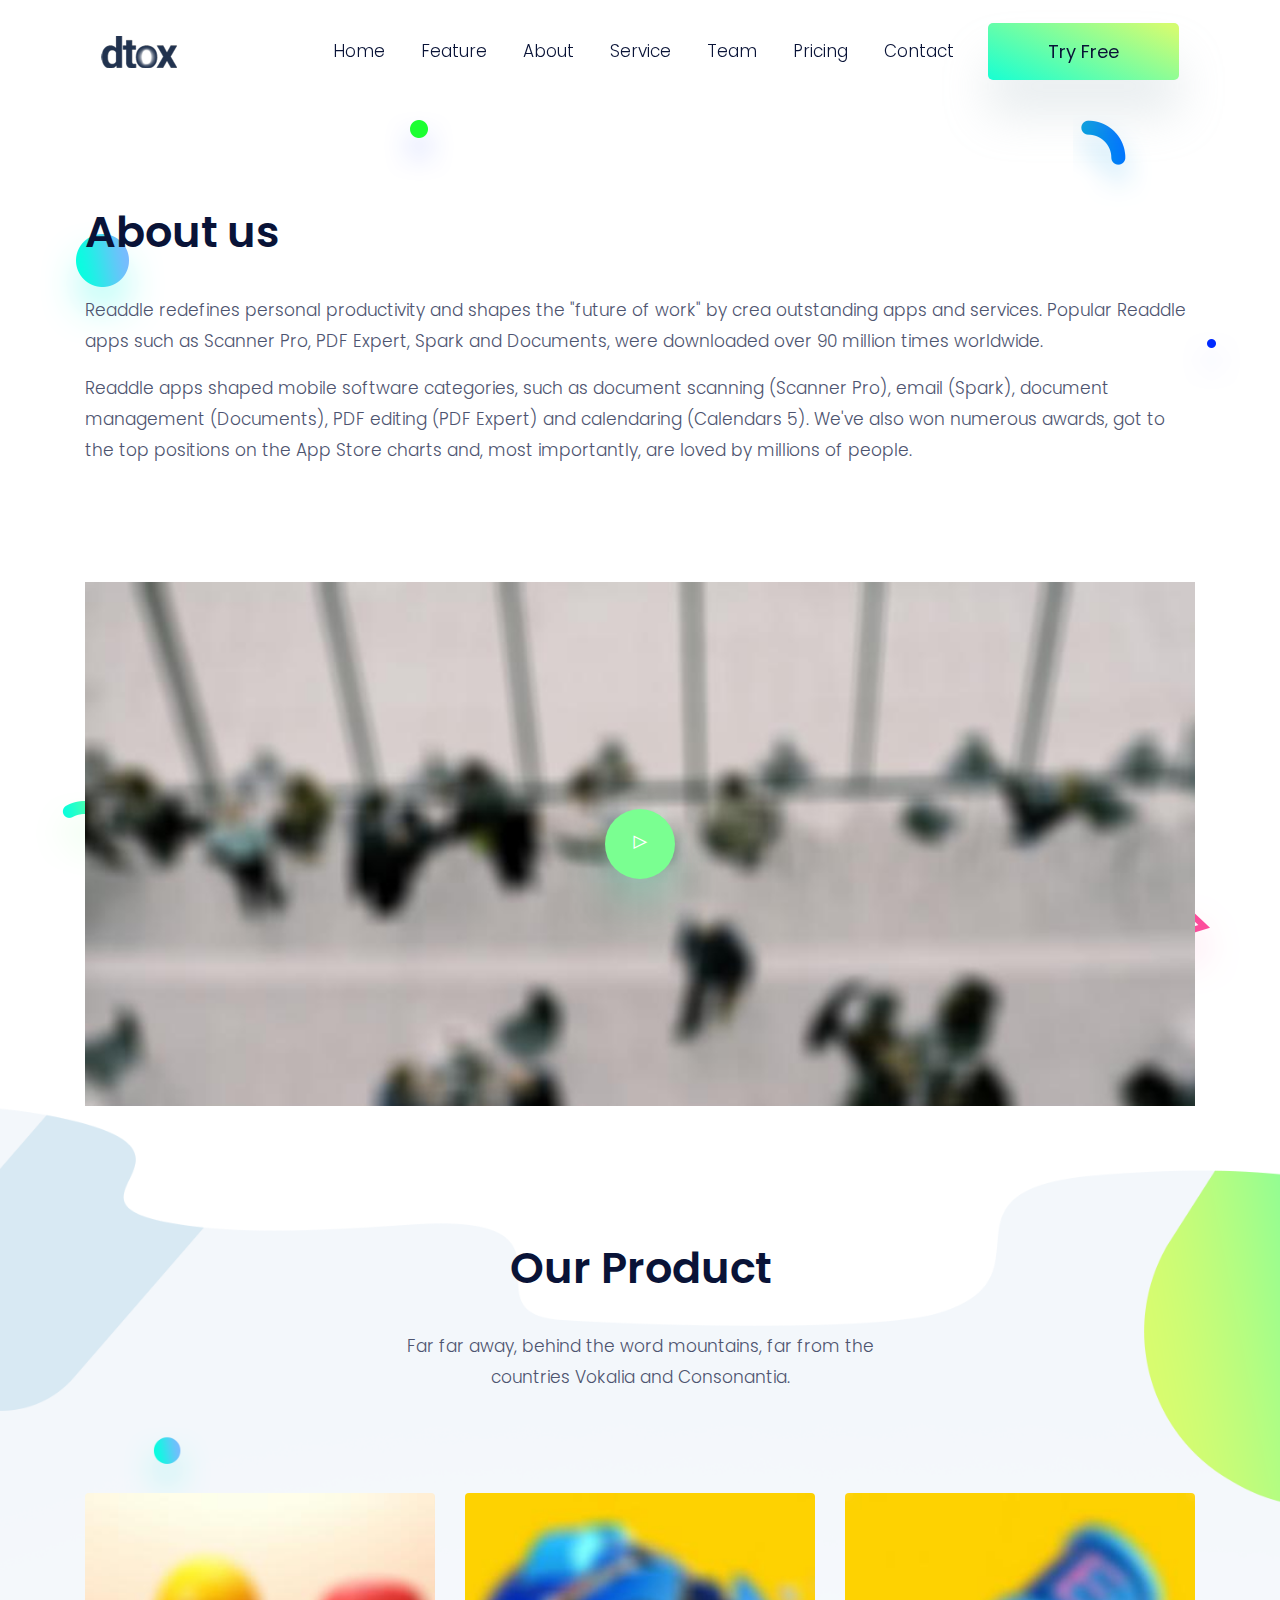
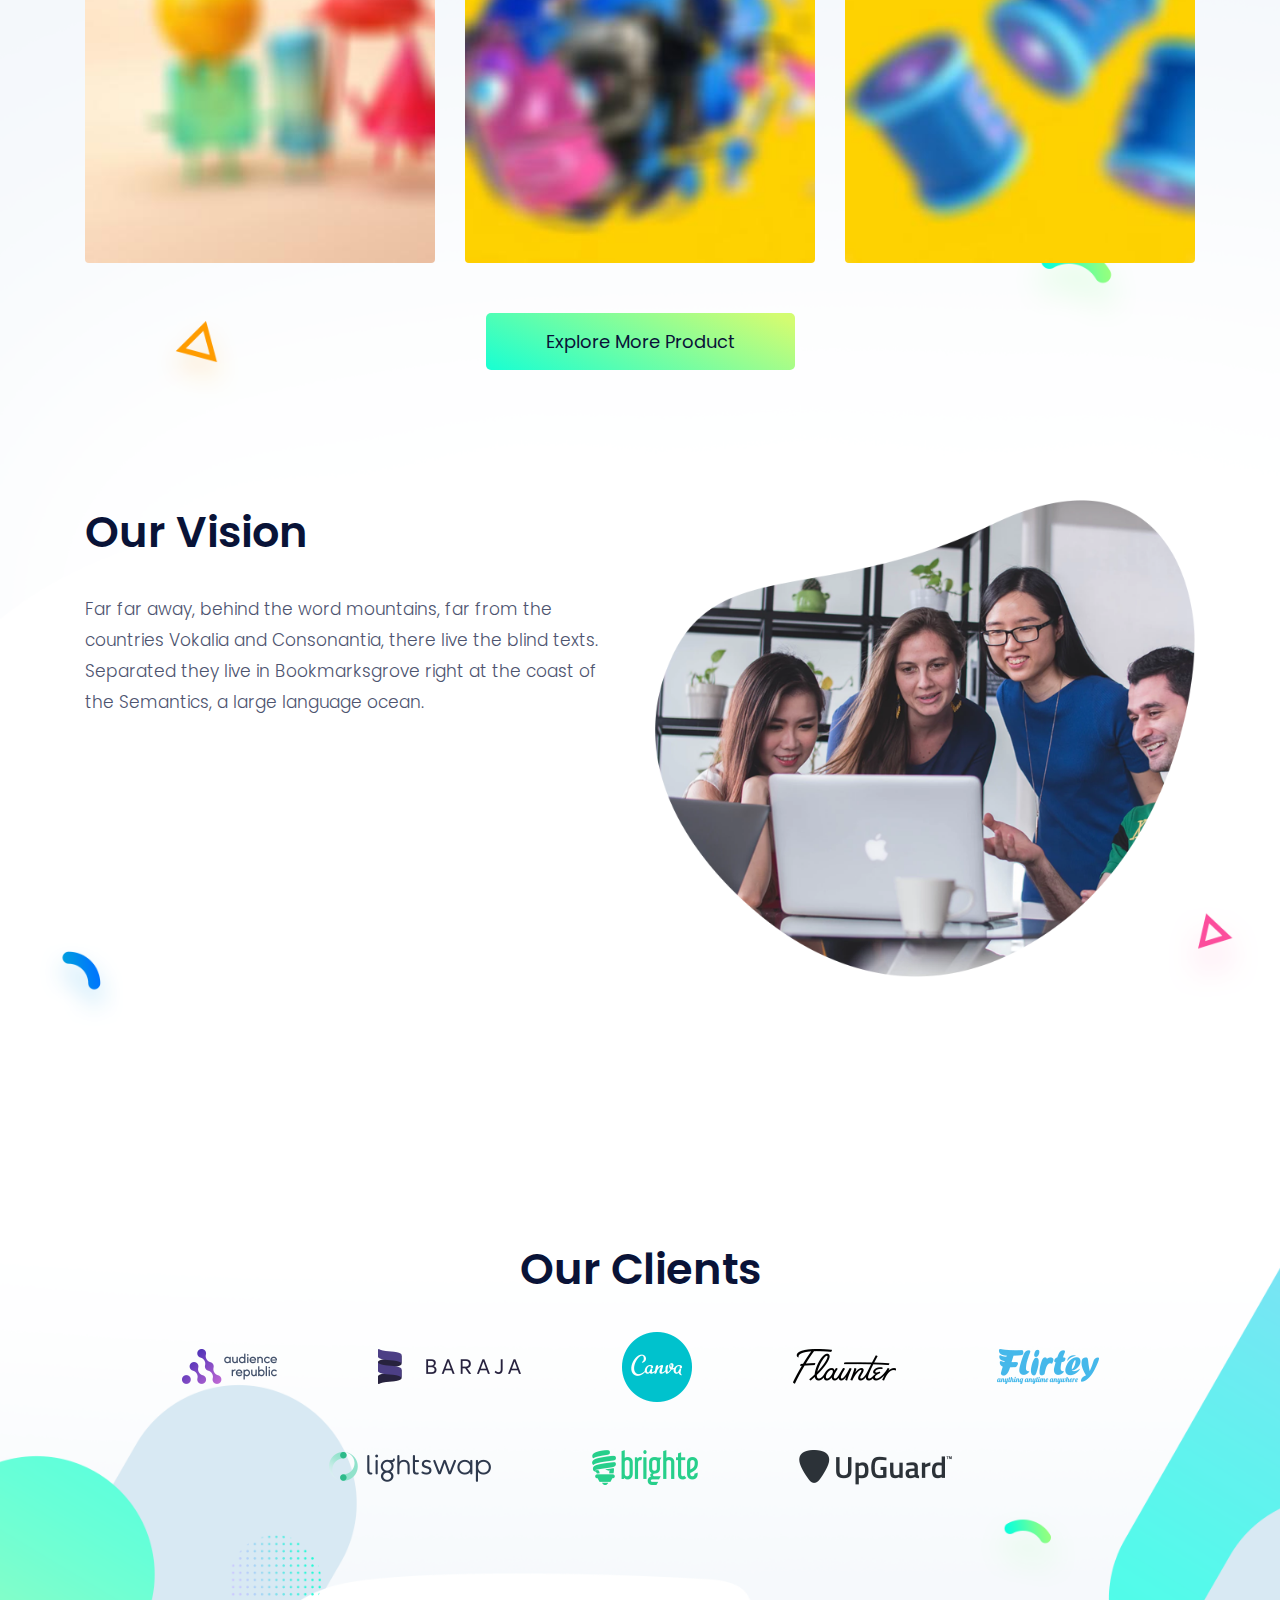
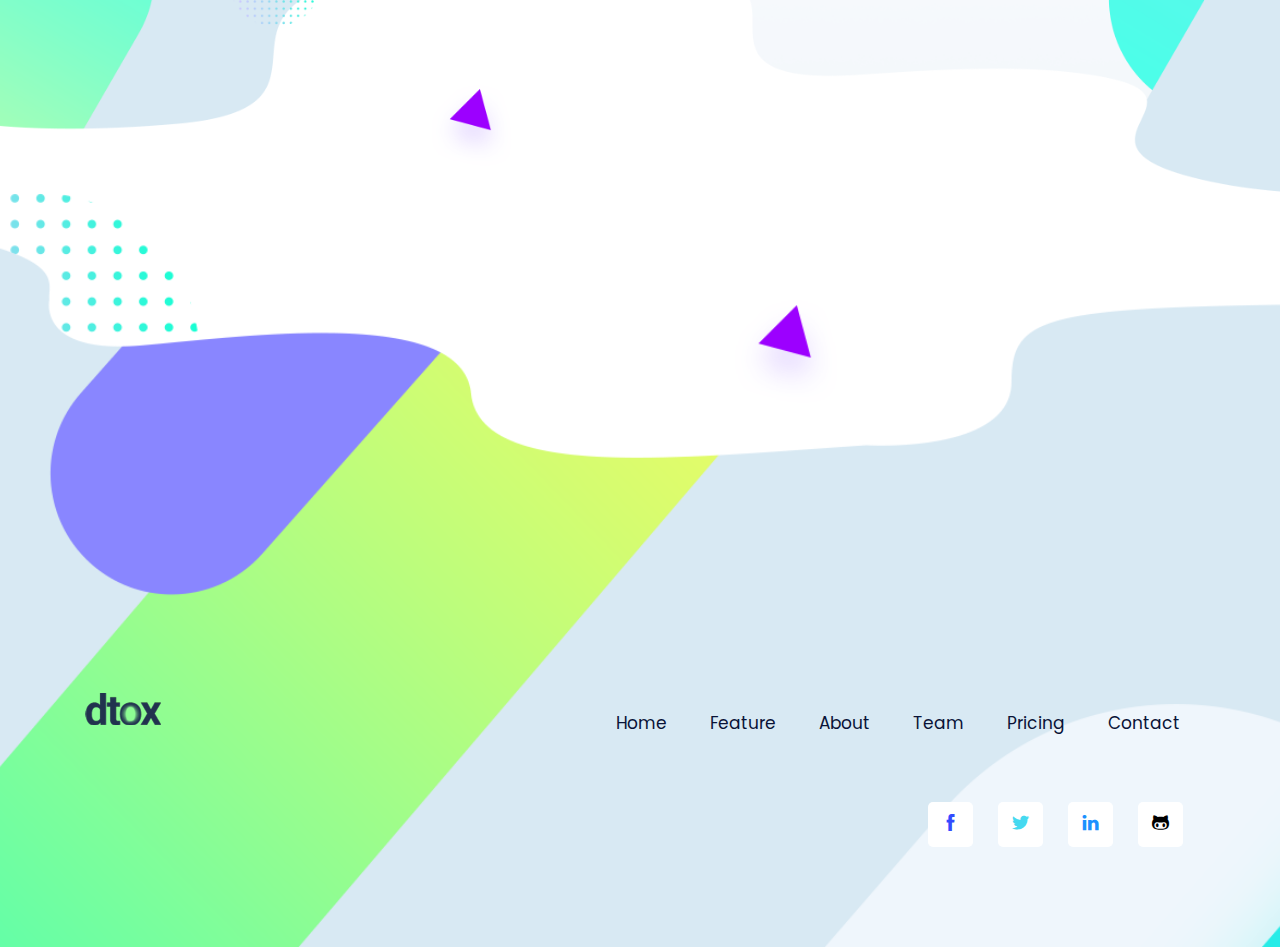
==== about.html @ 2733e7fc "first commit" ====
<!DOCTYPE html>
<html lang="zxx">

<head>
  <meta charset="utf-8">
  <title>Dtox</title>

  <!-- mobile responsive meta -->
  <meta name="viewport" content="width=device-width, initial-scale=1">
  <meta name="viewport" content="width=device-width, initial-scale=1, maximum-scale=1">
  
  <!-- ** Plugins Needed for the Project ** -->
  <!-- Bootstrap -->
  <link rel="stylesheet" href="plugins/bootstrap/bootstrap.min.css">
  <!-- themefy-icon -->
  <link rel="stylesheet" href="plugins/themify-icons/themify-icons.css">
  <!-- slick slider -->
  <link rel="stylesheet" href="plugins/slick/slick.css">
  <!-- venobox popup -->
  <link rel="stylesheet" href="plugins/Venobox/venobox.css">
  <!-- aos -->
  <link rel="stylesheet" href="plugins/aos/aos.css">

  <!-- Main Stylesheet -->
  <link href="css/style.css" rel="stylesheet">
  
  <!--Favicon-->
  <link rel="shortcut icon" href="images/favicon.ico" type="image/x-icon">
  <link rel="icon" href="images/favicon.ico" type="image/x-icon">

</head>

<body>
  

<!-- navigation -->
<section class="fixed-top navigation">
  <div class="container">
    <nav class="navbar navbar-expand-lg navbar-light">
      <a class="navbar-brand" href="index.html"><img src="images/logo.png" alt="logo"></a>
      <button class="navbar-toggler border-0" type="button" data-toggle="collapse" data-target="#navbar" aria-controls="navbar"
        aria-expanded="false" aria-label="Toggle navigation">
        <span class="navbar-toggler-icon"></span>
      </button>
      <!-- navbar -->
      <div class="collapse navbar-collapse text-center" id="navbar">
        <ul class="navbar-nav ml-auto">
          <li class="nav-item">
            <a class="nav-link" href="index.html">Home</a>
          </li>
          <li class="nav-item">
            <a class="nav-link page-scroll" href="index.html#feature">Feature</a>
          </li>
          <li class="nav-item">
            <a class="nav-link" href="about.html">About</a>
          </li>
          <li class="nav-item">
            <a class="nav-link" href="service.html">Service</a>
          </li>
          <li class="nav-item">
            <a class="nav-link page-scroll" href="index.html#team">Team</a>
          </li>
          <li class="nav-item">
            <a class="nav-link page-scroll" href="index.html#pricing">Pricing</a>
          </li>
          <li class="nav-item">
            <a class="nav-link" href="contact.html">Contact</a>
          </li>
        </ul>
        <a href="#" class="btn btn-primary ml-lg-3 primary-shadow">Try Free</a>
      </div>
    </nav>
  </div>
</section>
<!-- /navigation -->

<!-- about us -->
<section class="section-lg about pb-0">
  <div class="container">
    <div class="row">
      <div class="col-lg-12">
        <h2 class="section-title">About us</h2>
      </div>
      <div class="col-lg-12 mb-100">
        <p>Readdle redefines personal productivity and shapes the "future of work" by crea
          outstanding apps and services. Popular Readdle apps such as Scanner Pro, PDF
          Expert, Spark and Documents, were downloaded over 90 million times worldwide.</p>
        <p>Readdle apps shaped mobile software categories, such as document scanning
          (Scanner Pro), email (Spark), document management (Documents), PDF editing
          (PDF Expert) and calendaring (Calendars 5). We've also won numerous awards,
          got to the top positions on the App Store charts and, most importantly, are loved
          by millions of people.</p>
      </div>
      <div class="col-lg-12">
        <!-- about video -->
        <div class="about-video">
          <img class="img-fluid w-100" src="images/about/video-thumb.jpg" alt="video-thumb">
          <a class="venobox play-btn" href="https://www.youtube.com/embed/2yoYxetUrWQ" data-vbtype="iframe"><i class="ti-control-play"></i></a>
        </div>
      </div>
    </div>
  </div>
  <!-- background shapes -->
  <img src="images/background-shape/green-dot.png" alt="background-shape" class="about-bg-1 up-down-animation">
  <img src="images/background-shape/blue-dot.png" alt="background-shape" class="about-bg-2 left-right-animation">
  <img src="images/background-shape/green-half-cycle.png" alt="background-shape" class="about-bg-3 up-down-animation">
  <img src="images/background-shape/seo-ball-1.png" alt="background-shape" class="about-bg-4 left-right-animation">
  <img src="images/background-shape/team-bg-triangle.png" alt="background-shape" class="about-bg-5 up-down-animation">
  <img src="images/background-shape/service-half-cycle.png" alt="background-shape" class="about-bg-6 left-right-animation">
</section>
<!-- /about us -->

<!-- product -->
<section class="section product" style="background-image: url(images/backgrounds/about-bg.png);">
  <div class="container">
    <div class="row justify-content-center">
      <div class="col-lg-12 text-center">
        <h2 class="section-title">Our Product</h2>
        <p class="mb-100">Far far away, behind the word mountains, far from the <br> countries Vokalia and Consonantia.</p>
      </div>
      <div class="col-md-4 col-sm-6 mb-50">
        <a href="#"><img src="images/product/product-1.jpg" alt="product-img" class="rounded w-100 img-fluid"></a>
      </div>
      <div class="col-md-4 col-sm-6 mb-50">
        <a href="#"><img src="images/product/product-2.jpg" alt="product-img" class="rounded w-100 img-fluid"></a>
      </div>
      <div class="col-md-4 col-sm-6 mb-50">
        <a href="#"><img src="images/product/product-3.jpg" alt="product-img" class="rounded w-100 img-fluid"></a>
      </div>
      <div class="col-12 text-center">
        <a href="#" class="btn btn-primary">Explore More Product</a>
      </div>
    </div>
  </div>

  <!-- our vision -->
<section class="section">
  <div class="container">
    <div class="row">
      <div class="col-md-6">
        <h2 class="section-title">Our Vision</h2>
        <p>Far far away, behind the word mountains,
          far from the countries Vokalia and Consonantia,
          there live the blind texts. Separated they
          live in Bookmarksgrove right at the coast of the
          Semantics, a large language ocean.</p>
      </div>
      <div class="col-md-6">
        <img src="images/about/vision.png" alt="vision" class="img-fluid w-100">
      </div>
    </div>
  </div>
</section>
<!-- /our vision -->

<!-- clients -->
<section class="section">
  <div class="container">
    <div class="row">
      <div class="col-lg-12 text-center">
        <h2 class="section-title">Our Clients</h2>
        <ul class="list-inline text-center">
          <li class="list-inline-item mx-5 mb-5"><a href="#"><img src="images/clients-logo/client-1.png" alt="clients-logo" class="img-fluid"></a></li>
          <li class="list-inline-item mx-5 mb-5"><a href="#"><img src="images/clients-logo/client-2.png" alt="clients-logo" class="img-fluid"></a></li>
          <li class="list-inline-item mx-5 mb-5"><a href="#"><img src="images/clients-logo/client-3.png" alt="clients-logo" class="img-fluid"></a></li>
          <li class="list-inline-item mx-5 mb-5"><a href="#"><img src="images/clients-logo/client-4.png" alt="clients-logo" class="img-fluid"></a></li>
          <li class="list-inline-item mx-5 mb-5"><a href="#"><img src="images/clients-logo/client-5.png" alt="clients-logo" class="img-fluid"></a></li>
          <li class="list-inline-item mx-5 mb-5"><a href="#"><img src="images/clients-logo/client-6.png" alt="clients-logo" class="img-fluid"></a></li>
          <li class="list-inline-item mx-5 mb-5"><a href="#"><img src="images/clients-logo/client-7.png" alt="clients-logo" class="img-fluid"></a></li>
          <li class="list-inline-item mx-5 mb-5"><a href="#"><img src="images/clients-logo/client-8.png" alt="clients-logo" class="img-fluid"></a></li>
        </ul>
      </div>
    </div>
  </div>
</section>
<!-- /clients -->
</section>
<!-- /product -->



<!-- footer -->
<footer class="footer-section footer" style="background-image: url(images/backgrounds/footer-bg.png);">
  <div class="container">
    <div class="row">
      <div class="col-lg-4 text-center text-lg-left mb-4 mb-lg-0">
        <!-- logo -->
        <a href="index.html">
          <img class="img-fluid" src="images/logo.png" alt="logo">
        </a>
      </div>
      <!-- footer menu -->
      <nav class="col-lg-8 align-self-center mb-5">
        <ul class="list-inline text-lg-right text-center footer-menu">
          <li class="list-inline-item active"><a href="index.html">Home</a></li>
          <li class="list-inline-item"><a class="page-scroll" href="#feature">Feature</a></li>
          <li class="list-inline-item"><a href="about.html">About</a></li>
          <li class="list-inline-item"><a class="page-scroll" href="#team">Team</a></li>
          <li class="list-inline-item"><a class="page-scroll" href="#pricing">Pricing</a></li>
          <li class="list-inline-item"><a href="contact.html">Contact</a></li>
        </ul>
      </nav>
      <!-- footer social icon -->
      <nav class="col-12">
        <ul class="list-inline text-lg-right text-center social-icon">
          <li class="list-inline-item">
            <a class="facebook" href="#"><i class="ti-facebook"></i></a>
          </li>
          <li class="list-inline-item">
            <a class="twitter" href="#"><i class="ti-twitter-alt"></i></a>
          </li>
          <li class="list-inline-item">
            <a class="linkedin" href="#"><i class="ti-linkedin"></i></a>
          </li>
          <li class="list-inline-item">
            <a class="black" href="#"><i class="ti-github"></i></a>
          </li>
        </ul>
      </nav>
    </div>
  </div>
</footer>
<!-- /footer -->

<!-- jQuery -->
<script src="plugins/jQuery/jquery.min.js"></script>
<!-- Bootstrap JS -->
<script src="plugins/bootstrap/bootstrap.min.js"></script>
<!-- slick slider -->
<script src="plugins/slick/slick.min.js"></script>
<!-- venobox -->
<script src="plugins/Venobox/venobox.min.js"></script>
<!-- aos -->
<script src="plugins/aos/aos.js"></script>
<!-- Main Script -->
<script src="js/script.js"></script>

</body>
</html>
---- plugins/themify-icons/themify-icons.css ----
@font-face {
  font-family: 'themify';
  src: url('fonts/themify.eot?-fvbane');
  src: url('fonts/themify.eot?#iefix-fvbane') format('embedded-opentype'),
  url('fonts/themify.woff?-fvbane') format('woff'),
  url('fonts/themify.ttf?-fvbane') format('truetype'),
  url('fonts/themify.svg?-fvbane#themify') format('svg');
  font-weight: normal;
  font-style: normal;
}

[class^="ti-"],
[class*=" ti-"] {
  font-family: 'themify';
  speak: none;
  font-style: normal;
  font-weight: normal;
  font-variant: normal;
  text-transform: none;
  line-height: 1;

  /* Better Font Rendering =========== */
  -webkit-font-smoothing: antialiased;
  -moz-osx-font-smoothing: grayscale;
}

.ti-wand:before {
  content: "\e600";
}

.ti-volume:before {
  content: "\e601";
}

.ti-user:before {
  content: "\e602";
}

.ti-unlock:before {
  content: "\e603";
}

.ti-unlink:before {
  content: "\e604";
}

.ti-trash:before {
  content: "\e605";
}

.ti-thought:before {
  content: "\e606";
}

.ti-target:before {
  content: "\e607";
}

.ti-tag:before {
  content: "\e608";
}

.ti-tablet:before {
  content: "\e609";
}

.ti-star:before {
  content: "\e60a";
}

.ti-spray:before {
  content: "\e60b";
}

.ti-signal:before {
  content: "\e60c";
}

.ti-shopping-cart:before {
  content: "\e60d";
}

.ti-shopping-cart-full:before {
  content: "\e60e";
}

.ti-settings:before {
  content: "\e60f";
}

.ti-search:before {
  content: "\e610";
}

.ti-zoom-in:before {
  content: "\e611";
}

.ti-zoom-out:before {
  content: "\e612";
}

.ti-cut:before {
  content: "\e613";
}

.ti-ruler:before {
  content: "\e614";
}

.ti-ruler-pencil:before {
  content: "\e615";
}

.ti-ruler-alt:before {
  content: "\e616";
}

.ti-bookmark:before {
  content: "\e617";
}

.ti-bookmark-alt:before {
  content: "\e618";
}

.ti-reload:before {
  content: "\e619";
}

.ti-plus:before {
  content: "\e61a";
}

.ti-pin:before {
  content: "\e61b";
}

.ti-pencil:before {
  content: "\e61c";
}

.ti-pencil-alt:before {
  content: "\e61d";
}

.ti-paint-roller:before {
  content: "\e61e";
}

.ti-paint-bucket:before {
  content: "\e61f";
}

.ti-na:before {
  content: "\e620";
}

.ti-mobile:before {
  content: "\e621";
}

.ti-minus:before {
  content: "\e622";
}

.ti-medall:before {
  content: "\e623";
}

.ti-medall-alt:before {
  content: "\e624";
}

.ti-marker:before {
  content: "\e625";
}

.ti-marker-alt:before {
  content: "\e626";
}

.ti-arrow-up:before {
  content: "\e627";
}

.ti-arrow-right:before {
  content: "\e628";
}

.ti-arrow-left:before {
  content: "\e629";
}

.ti-arrow-down:before {
  content: "\e62a";
}

.ti-lock:before {
  content: "\e62b";
}

.ti-location-arrow:before {
  content: "\e62c";
}

.ti-link:before {
  content: "\e62d";
}

.ti-layout:before {
  content: "\e62e";
}

.ti-layers:before {
  content: "\e62f";
}

.ti-layers-alt:before {
  content: "\e630";
}

.ti-key:before {
  content: "\e631";
}

.ti-import:before {
  content: "\e632";
}

.ti-image:before {
  content: "\e633";
}

.ti-heart:before {
  content: "\e634";
}

.ti-heart-broken:before {
  content: "\e635";
}

.ti-hand-stop:before {
  content: "\e636";
}

.ti-hand-open:before {
  content: "\e637";
}

.ti-hand-drag:before {
  content: "\e638";
}

.ti-folder:before {
  content: "\e639";
}

.ti-flag:before {
  content: "\e63a";
}

.ti-flag-alt:before {
  content: "\e63b";
}

.ti-flag-alt-2:before {
  content: "\e63c";
}

.ti-eye:before {
  content: "\e63d";
}

.ti-export:before {
  content: "\e63e";
}

.ti-exchange-vertical:before {
  content: "\e63f";
}

.ti-desktop:before {
  content: "\e640";
}

.ti-cup:before {
  content: "\e641";
}

.ti-crown:before {
  content: "\e642";
}

.ti-comments:before {
  content: "\e643";
}

.ti-comment:before {
  content: "\e644";
}

.ti-comment-alt:before {
  content: "\e645";
}

.ti-close:before {
  content: "\e646";
}

.ti-clip:before {
  content: "\e647";
}

.ti-angle-up:before {
  content: "\e648";
}

.ti-angle-right:before {
  content: "\e649";
}

.ti-angle-left:before {
  content: "\e64a";
}

.ti-angle-down:before {
  content: "\e64b";
}

.ti-check:before {
  content: "\e64c";
}

.ti-check-box:before {
  content: "\e64d";
}

.ti-camera:before {
  content: "\e64e";
}

.ti-announcement:before {
  content: "\e64f";
}

.ti-brush:before {
  content: "\e650";
}

.ti-briefcase:before {
  content: "\e651";
}

.ti-bolt:before {
  content: "\e652";
}

.ti-bolt-alt:before {
  content: "\e653";
}

.ti-blackboard:before {
  content: "\e654";
}

.ti-bag:before {
  content: "\e655";
}

.ti-move:before {
  content: "\e656";
}

.ti-arrows-vertical:before {
  content: "\e657";
}

.ti-arrows-horizontal:before {
  content: "\e658";
}

.ti-fullscreen:before {
  content: "\e659";
}

.ti-arrow-top-right:before {
  content: "\e65a";
}

.ti-arrow-top-left:before {
  content: "\e65b";
}

.ti-arrow-circle-up:before {
  content: "\e65c";
}

.ti-arrow-circle-right:before {
  content: "\e65d";
}

.ti-arrow-circle-left:before {
  content: "\e65e";
}

.ti-arrow-circle-down:before {
  content: "\e65f";
}

.ti-angle-double-up:before {
  content: "\e660";
}

.ti-angle-double-right:before {
  content: "\e661";
}

.ti-angle-double-left:before {
  content: "\e662";
}

.ti-angle-double-down:before {
  content: "\e663";
}

.ti-zip:before {
  content: "\e664";
}

.ti-world:before {
  content: "\e665";
}

.ti-wheelchair:before {
  content: "\e666";
}

.ti-view-list:before {
  content: "\e667";
}

.ti-view-list-alt:before {
  content: "\e668";
}

.ti-view-grid:before {
  content: "\e669";
}

.ti-uppercase:before {
  content: "\e66a";
}

.ti-upload:before {
  content: "\e66b";
}

.ti-underline:before {
  content: "\e66c";
}

.ti-truck:before {
  content: "\e66d";
}

.ti-timer:before {
  content: "\e66e";
}

.ti-ticket:before {
  content: "\e66f";
}

.ti-thumb-up:before {
  content: "\e670";
}

.ti-thumb-down:before {
  content: "\e671";
}

.ti-text:before {
  content: "\e672";
}

.ti-stats-up:before {
  content: "\e673";
}

.ti-stats-down:before {
  content: "\e674";
}

.ti-split-v:before {
  content: "\e675";
}

.ti-split-h:before {
  content: "\e676";
}

.ti-smallcap:before {
  content: "\e677";
}

.ti-shine:before {
  content: "\e678";
}

.ti-shift-right:before {
  content: "\e679";
}

.ti-shift-left:before {
  content: "\e67a";
}

.ti-shield:before {
  content: "\e67b";
}

.ti-notepad:before {
  content: "\e67c";
}

.ti-server:before {
  content: "\e67d";
}

.ti-quote-right:before {
  content: "\e67e";
}

.ti-quote-left:before {
  content: "\e67f";
}

.ti-pulse:before {
  content: "\e680";
}

.ti-printer:before {
  content: "\e681";
}

.ti-power-off:before {
  content: "\e682";
}

.ti-plug:before {
  content: "\e683";
}

.ti-pie-chart:before {
  content: "\e684";
}

.ti-paragraph:before {
  content: "\e685";
}

.ti-panel:before {
  content: "\e686";
}

.ti-package:before {
  content: "\e687";
}

.ti-music:before {
  content: "\e688";
}

.ti-music-alt:before {
  content: "\e689";
}

.ti-mouse:before {
  content: "\e68a";
}

.ti-mouse-alt:before {
  content: "\e68b";
}

.ti-money:before {
  content: "\e68c";
}

.ti-microphone:before {
  content: "\e68d";
}

.ti-menu:before {
  content: "\e68e";
}

.ti-menu-alt:before {
  content: "\e68f";
}

.ti-map:before {
  content: "\e690";
}

.ti-map-alt:before {
  content: "\e691";
}

.ti-loop:before {
  content: "\e692";
}

.ti-location-pin:before {
  content: "\e693";
}

.ti-list:before {
  content: "\e694";
}

.ti-light-bulb:before {
  content: "\e695";
}

.ti-Italic:before {
  content: "\e696";
}

.ti-info:before {
  content: "\e697";
}

.ti-infinite:before {
  content: "\e698";
}

.ti-id-badge:before {
  content: "\e699";
}

.ti-hummer:before {
  content: "\e69a";
}

.ti-home:before {
  content: "\e69b";
}

.ti-help:before {
  content: "\e69c";
}

.ti-headphone:before {
  content: "\e69d";
}

.ti-harddrives:before {
  content: "\e69e";
}

.ti-harddrive:before {
  content: "\e69f";
}

.ti-gift:before {
  content: "\e6a0";
}

.ti-game:before {
  content: "\e6a1";
}

.ti-filter:before {
  content: "\e6a2";
}

.ti-files:before {
  content: "\e6a3";
}

.ti-file:before {
  content: "\e6a4";
}

.ti-eraser:before {
  content: "\e6a5";
}

.ti-envelope:before {
  content: "\e6a6";
}

.ti-download:before {
  content: "\e6a7";
}

.ti-direction:before {
  content: "\e6a8";
}

.ti-direction-alt:before {
  content: "\e6a9";
}

.ti-dashboard:before {
  content: "\e6aa";
}

.ti-control-stop:before {
  content: "\e6ab";
}

.ti-control-shuffle:before {
  content: "\e6ac";
}

.ti-control-play:before {
  content: "\e6ad";
}

.ti-control-pause:before {
  content: "\e6ae";
}

.ti-control-forward:before {
  content: "\e6af";
}

.ti-control-backward:before {
  content: "\e6b0";
}

.ti-cloud:before {
  content: "\e6b1";
}

.ti-cloud-up:before {
  content: "\e6b2";
}

.ti-cloud-down:before {
  content: "\e6b3";
}

.ti-clipboard:before {
  content: "\e6b4";
}

.ti-car:before {
  content: "\e6b5";
}

.ti-calendar:before {
  content: "\e6b6";
}

.ti-book:before {
  content: "\e6b7";
}

.ti-bell:before {
  content: "\e6b8";
}

.ti-basketball:before {
  content: "\e6b9";
}

.ti-bar-chart:before {
  content: "\e6ba";
}

.ti-bar-chart-alt:before {
  content: "\e6bb";
}

.ti-back-right:before {
  content: "\e6bc";
}

.ti-back-left:before {
  content: "\e6bd";
}

.ti-arrows-corner:before {
  content: "\e6be";
}

.ti-archive:before {
  content: "\e6bf";
}

.ti-anchor:before {
  content: "\e6c0";
}

.ti-align-right:before {
  content: "\e6c1";
}

.ti-align-left:before {
  content: "\e6c2";
}

.ti-align-justify:before {
  content: "\e6c3";
}

.ti-align-center:before {
  content: "\e6c4";
}

.ti-alert:before {
  content: "\e6c5";
}

.ti-alarm-clock:before {
  content: "\e6c6";
}

.ti-agenda:before {
  content: "\e6c7";
}

.ti-write:before {
  content: "\e6c8";
}

.ti-window:before {
  content: "\e6c9";
}

.ti-widgetized:before {
  content: "\e6ca";
}

.ti-widget:before {
  content: "\e6cb";
}

.ti-widget-alt:before {
  content: "\e6cc";
}

.ti-wallet:before {
  content: "\e6cd";
}

.ti-video-clapper:before {
  content: "\e6ce";
}

.ti-video-camera:before {
  content: "\e6cf";
}

.ti-vector:before {
  content: "\e6d0";
}

.ti-themify-logo:before {
  content: "\e6d1";
}

.ti-themify-favicon:before {
  content: "\e6d2";
}

.ti-themify-favicon-alt:before {
  content: "\e6d3";
}

.ti-support:before {
  content: "\e6d4";
}

.ti-stamp:before {
  content: "\e6d5";
}

.ti-split-v-alt:before {
  content: "\e6d6";
}

.ti-slice:before {
  content: "\e6d7";
}

.ti-shortcode:before {
  content: "\e6d8";
}

.ti-shift-right-alt:before {
  content: "\e6d9";
}

.ti-shift-left-alt:before {
  content: "\e6da";
}

.ti-ruler-alt-2:before {
  content: "\e6db";
}

.ti-receipt:before {
  content: "\e6dc";
}

.ti-pin2:before {
  content: "\e6dd";
}

.ti-pin-alt:before {
  content: "\e6de";
}

.ti-pencil-alt2:before {
  content: "\e6df";
}

.ti-palette:before {
  content: "\e6e0";
}

.ti-more:before {
  content: "\e6e1";
}

.ti-more-alt:before {
  content: "\e6e2";
}

.ti-microphone-alt:before {
  content: "\e6e3";
}

.ti-magnet:before {
  content: "\e6e4";
}

.ti-line-double:before {
  content: "\e6e5";
}

.ti-line-dotted:before {
  content: "\e6e6";
}

.ti-line-dashed:before {
  content: "\e6e7";
}

.ti-layout-width-full:before {
  content: "\e6e8";
}

.ti-layout-width-default:before {
  content: "\e6e9";
}

.ti-layout-width-default-alt:before {
  content: "\e6ea";
}

.ti-layout-tab:before {
  content: "\e6eb";
}

.ti-layout-tab-window:before {
  content: "\e6ec";
}

.ti-layout-tab-v:before {
  content: "\e6ed";
}

.ti-layout-tab-min:before {
  content: "\e6ee";
}

.ti-layout-slider:before {
  content: "\e6ef";
}

.ti-layout-slider-alt:before {
  content: "\e6f0";
}

.ti-layout-sidebar-right:before {
  content: "\e6f1";
}

.ti-layout-sidebar-none:before {
  content: "\e6f2";
}

.ti-layout-sidebar-left:before {
  content: "\e6f3";
}

.ti-layout-placeholder:before {
  content: "\e6f4";
}

.ti-layout-menu:before {
  content: "\e6f5";
}

.ti-layout-menu-v:before {
  content: "\e6f6";
}

.ti-layout-menu-separated:before {
  content: "\e6f7";
}

.ti-layout-menu-full:before {
  content: "\e6f8";
}

.ti-layout-media-right-alt:before {
  content: "\e6f9";
}

.ti-layout-media-right:before {
  content: "\e6fa";
}

.ti-layout-media-overlay:before {
  content: "\e6fb";
}

.ti-layout-media-overlay-alt:before {
  content: "\e6fc";
}

.ti-layout-media-overlay-alt-2:before {
  content: "\e6fd";
}

.ti-layout-media-left-alt:before {
  content: "\e6fe";
}

.ti-layout-media-left:before {
  content: "\e6ff";
}

.ti-layout-media-center-alt:before {
  content: "\e700";
}

.ti-layout-media-center:before {
  content: "\e701";
}

.ti-layout-list-thumb:before {
  content: "\e702";
}

.ti-layout-list-thumb-alt:before {
  content: "\e703";
}

.ti-layout-list-post:before {
  content: "\e704";
}

.ti-layout-list-large-image:before {
  content: "\e705";
}

.ti-layout-line-solid:before {
  content: "\e706";
}

.ti-layout-grid4:before {
  content: "\e707";
}

.ti-layout-grid3:before {
  content: "\e708";
}

.ti-layout-grid2:before {
  content: "\e709";
}

.ti-layout-grid2-thumb:before {
  content: "\e70a";
}

.ti-layout-cta-right:before {
  content: "\e70b";
}

.ti-layout-cta-left:before {
  content: "\e70c";
}

.ti-layout-cta-center:before {
  content: "\e70d";
}

.ti-layout-cta-btn-right:before {
  content: "\e70e";
}

.ti-layout-cta-btn-left:before {
  content: "\e70f";
}

.ti-layout-column4:before {
  content: "\e710";
}

.ti-layout-column3:before {
  content: "\e711";
}

.ti-layout-column2:before {
  content: "\e712";
}

.ti-layout-accordion-separated:before {
  content: "\e713";
}

.ti-layout-accordion-merged:before {
  content: "\e714";
}

.ti-layout-accordion-list:before {
  content: "\e715";
}

.ti-ink-pen:before {
  content: "\e716";
}

.ti-info-alt:before {
  content: "\e717";
}

.ti-help-alt:before {
  content: "\e718";
}

.ti-headphone-alt:before {
  content: "\e719";
}

.ti-hand-point-up:before {
  content: "\e71a";
}

.ti-hand-point-right:before {
  content: "\e71b";
}

.ti-hand-point-left:before {
  content: "\e71c";
}

.ti-hand-point-down:before {
  content: "\e71d";
}

.ti-gallery:before {
  content: "\e71e";
}

.ti-face-smile:before {
  content: "\e71f";
}

.ti-face-sad:before {
  content: "\e720";
}

.ti-credit-card:before {
  content: "\e721";
}

.ti-control-skip-forward:before {
  content: "\e722";
}

.ti-control-skip-backward:before {
  content: "\e723";
}

.ti-control-record:before {
  content: "\e724";
}

.ti-control-eject:before {
  content: "\e725";
}

.ti-comments-smiley:before {
  content: "\e726";
}

.ti-brush-alt:before {
  content: "\e727";
}

.ti-youtube:before {
  content: "\e728";
}

.ti-vimeo:before {
  content: "\e729";
}

.ti-twitter:before {
  content: "\e72a";
}

.ti-time:before {
  content: "\e72b";
}

.ti-tumblr:before {
  content: "\e72c";
}

.ti-skype:before {
  content: "\e72d";
}

.ti-share:before {
  content: "\e72e";
}

.ti-share-alt:before {
  content: "\e72f";
}

.ti-rocket:before {
  content: "\e730";
}

.ti-pinterest:before {
  content: "\e731";
}

.ti-new-window:before {
  content: "\e732";
}

.ti-microsoft:before {
  content: "\e733";
}

.ti-list-ol:before {
  content: "\e734";
}

.ti-linkedin:before {
  content: "\e735";
}

.ti-layout-sidebar-2:before {
  content: "\e736";
}

.ti-layout-grid4-alt:before {
  content: "\e737";
}

.ti-layout-grid3-alt:before {
  content: "\e738";
}

.ti-layout-grid2-alt:before {
  content: "\e739";
}

.ti-layout-column4-alt:before {
  content: "\e73a";
}

.ti-layout-column3-alt:before {
  content: "\e73b";
}

.ti-layout-column2-alt:before {
  content: "\e73c";
}

.ti-instagram:before {
  content: "\e73d";
}

.ti-google:before {
  content: "\e73e";
}

.ti-github:before {
  content: "\e73f";
}

.ti-flickr:before {
  content: "\e740";
}

.ti-facebook:before {
  content: "\e741";
}

.ti-dropbox:before {
  content: "\e742";
}

.ti-dribbble:before {
  content: "\e743";
}

.ti-apple:before {
  content: "\e744";
}

.ti-android:before {
  content: "\e745";
}

.ti-save:before {
  content: "\e746";
}

.ti-save-alt:before {
  content: "\e747";
}

.ti-yahoo:before {
  content: "\e748";
}

.ti-wordpress:before {
  content: "\e749";
}

.ti-vimeo-alt:before {
  content: "\e74a";
}

.ti-twitter-alt:before {
  content: "\e74b";
}

.ti-tumblr-alt:before {
  content: "\e74c";
}

.ti-trello:before {
  content: "\e74d";
}

.ti-stack-overflow:before {
  content: "\e74e";
}

.ti-soundcloud:before {
  content: "\e74f";
}

.ti-sharethis:before {
  content: "\e750";
}

.ti-sharethis-alt:before {
  content: "\e751";
}

.ti-reddit:before {
  content: "\e752";
}

.ti-pinterest-alt:before {
  content: "\e753";
}

.ti-microsoft-alt:before {
  content: "\e754";
}

.ti-linux:before {
  content: "\e755";
}

.ti-jsfiddle:before {
  content: "\e756";
}

.ti-joomla:before {
  content: "\e757";
}

.ti-html5:before {
  content: "\e758";
}

.ti-flickr-alt:before {
  content: "\e759";
}

.ti-email:before {
  content: "\e75a";
}

.ti-drupal:before {
  content: "\e75b";
}

.ti-dropbox-alt:before {
  content: "\e75c";
}

.ti-css3:before {
  content: "\e75d";
}

.ti-rss:before {
  content: "\e75e";
}

.ti-rss-alt:before {
  content: "\e75f";
}
---- plugins/Venobox/venobox.css ----
/* ------ venobox.css --------*/
.vbox-overlay *, .vbox-overlay *:before, .vbox-overlay *:after{
    -webkit-backface-visibility: hidden;
    -webkit-box-sizing:border-box;
    -moz-box-sizing:border-box;
    box-sizing:border-box;

}
.vbox-overlay{
    display: -webkit-flex;
    display: flex;
    -webkit-flex-direction: column;
    flex-direction: column;
    -webkit-justify-content: center;
    justify-content: center;
    -webkit-align-items: center;
    align-items: center;
    position: fixed;
    left: 0;
    top: 0;
    bottom: 0;
    right: 0;
    z-index: 1040;
    -webkit-transform:translateZ(1000px);
    transform: translateZ(1000px);
    transform-style: preserve-3d;
}

/* ----- navigation ----- */
.vbox-title{
    width: 100%;
    height: 40px;
    float: left;
    text-align: center;
    line-height: 28px;
    font-size: 12px;
    padding: 6px 40px;
    overflow: hidden;
    position: fixed;
    display: none;
    left: 0;
    z-index: 1050;
}
.vbox-close{
    cursor: pointer;
    position: fixed;
    top: -1px;
    right: 0;
    width: 50px;
    height: 40px;
    padding: 6px;
    display: block;
    background-position:10px center;
    overflow: hidden;
    font-size: 24px;
    line-height: 1;
    text-align: center;
    z-index: 1050;
}
.vbox-num{
    cursor: pointer;
    position: fixed;
    left: 0;
    height: 40px;
    display: block;
    overflow: hidden;
    line-height: 28px;
    font-size: 12px;
    padding: 6px 10px;
    display: none;
    z-index: 1050;
}
/* ----- navigation ARROWS ----- */
.vbox-next, .vbox-prev{
    position: fixed;
    top: 50%;
    margin-top: -15px;
    overflow: hidden;
    cursor: pointer;
    display: block;
    width: 45px;
    height: 45px;
    z-index: 1050;
}
.vbox-next span, .vbox-prev span{
    position: relative;
    width: 20px;
    height: 20px;
    border: 2px solid transparent;
    border-top-color: #B6B6B6;
    border-right-color: #B6B6B6;
    text-indent: -100px;
    position: absolute;
    top: 8px;
    display: block;
}
.vbox-prev{
    left: 15px;
}
.vbox-next{
    right: 15px;
}
.vbox-prev span{
    left: 10px;
    -ms-transform: rotate(-135deg);
    -webkit-transform: rotate(-135deg);
    transform: rotate(-135deg);
}
.vbox-next span{
    -ms-transform: rotate(45deg);
    -webkit-transform: rotate(45deg);
    transform: rotate(45deg);
    right: 10px;
}
/* ------- inline window ------ */
.vbox-inline{
    width: 420px;
    height: 315px;
    height: 70vh;
    padding: 10px;
    background: #fff;
    margin: 0 auto;
    overflow: auto;
    text-align: left;
}
/* ------- Video & iFrames window ------ */
.venoframe{
    max-width: 100%;
    width: 100%;
    border: none;
    width: 100%;
    height: 260px;
    height: 70vh;
}
.venoframe.vbvid{
    height: 260px;
}
@media (min-width: 768px) {
    .venoframe, .vbox-inline{
        width: 90%;
        height: 360px;
        height: 70vh;
    }
    .venoframe.vbvid{
        width: 640px;
        height: 360px;
    }
}
@media (min-width: 992px) {
    .venoframe, .vbox-inline{
        max-width: 1200px;
        width: 80%;
        height: 540px;
        height: 70vh;
    }
    .venoframe.vbvid{
        width: 960px;
        height: 540px;
    }
}
/* 
Please do NOT edit this part! 
or at least read this note: http://i.imgur.com/7C0ws9e.gif
*/
.vbox-open{
    overflow: hidden;
}
.vbox-container{
    position: absolute;
    left: 0;
    right: 0;
    top: 0;
    bottom: 0;
    overflow-x: hidden;
    overflow-y: scroll;
    overflow-scrolling: touch;
    -webkit-overflow-scrolling: touch;
    z-index: 20;
    max-height: 100%;

}

.vbox-content{
    text-align: center;
    float: left;
    width: 100%;
    position: relative;
    overflow: hidden;
    padding: 20px 10px;
}
.vbox-container img{
    max-width: 100%;
    height: auto;
}
.figlio{
    box-shadow: 0 0 12px rgba(0,0,0,0.19), 0 6px 6px rgba(0,0,0,0.23);
    max-width: 100%;
    text-align: initial;
}
img.figlio{
    -webkit-user-select: none;
-khtml-user-select: none;
-moz-user-select: none;
-o-user-select: none;
user-select: none;
}
.vbox-content.swipe-left{
    margin-left: -200px !important;
}
.vbox-content.swipe-right{
    margin-left: 200px !important;
}
.animated{
    webkit-transition: margin 300ms ease-out;
    transition: margin 300ms ease-out;
}
.animate-in{
    opacity: 1;
}
.animate-out{
    opacity: 0;
}
/* ---------- preloader ----------
 * SPINKIT 
 * http://tobiasahlin.com/spinkit/
-------------------------------- */
.sk-double-bounce,.sk-rotating-plane{width:40px;height:40px;margin:40px auto}.sk-rotating-plane{background-color:#333;-webkit-animation:sk-rotatePlane 1.2s infinite ease-in-out;animation:sk-rotatePlane 1.2s infinite ease-in-out}@-webkit-keyframes sk-rotatePlane{0%{-webkit-transform:perspective(120px) rotateX(0) rotateY(0);transform:perspective(120px) rotateX(0) rotateY(0)}50%{-webkit-transform:perspective(120px) rotateX(-180.1deg) rotateY(0);transform:perspective(120px) rotateX(-180.1deg) rotateY(0)}100%{-webkit-transform:perspective(120px) rotateX(-180deg) rotateY(-179.9deg);transform:perspective(120px) rotateX(-180deg) rotateY(-179.9deg)}}@keyframes sk-rotatePlane{0%{-webkit-transform:perspective(120px) rotateX(0) rotateY(0);transform:perspective(120px) rotateX(0) rotateY(0)}50%{-webkit-transform:perspective(120px) rotateX(-180.1deg) rotateY(0);transform:perspective(120px) rotateX(-180.1deg) rotateY(0)}100%{-webkit-transform:perspective(120px) rotateX(-180deg) rotateY(-179.9deg);transform:perspective(120px) rotateX(-180deg) rotateY(-179.9deg)}}.sk-double-bounce{position:relative}.sk-double-bounce .sk-child{width:100%;height:100%;border-radius:50%;background-color:#333;opacity:.6;position:absolute;top:0;left:0;-webkit-animation:sk-doubleBounce 2s infinite ease-in-out;animation:sk-doubleBounce 2s infinite ease-in-out}.sk-chasing-dots .sk-child,.sk-spinner-pulse,.sk-three-bounce .sk-child{background-color:#333;border-radius:100%}.sk-double-bounce .sk-double-bounce2{-webkit-animation-delay:-1s;animation-delay:-1s}@-webkit-keyframes sk-doubleBounce{0%,100%{-webkit-transform:scale(0);transform:scale(0)}50%{-webkit-transform:scale(1);transform:scale(1)}}@keyframes sk-doubleBounce{0%,100%{-webkit-transform:scale(0);transform:scale(0)}50%{-webkit-transform:scale(1);transform:scale(1)}}.sk-wave{margin:40px auto;width:50px;height:40px;text-align:center;font-size:10px}.sk-wave .sk-rect{background-color:#333;height:100%;width:6px;display:inline-block;-webkit-animation:sk-waveStretchDelay 1.2s infinite ease-in-out;animation:sk-waveStretchDelay 1.2s infinite ease-in-out}.sk-wave .sk-rect1{-webkit-animation-delay:-1.2s;animation-delay:-1.2s}.sk-wave .sk-rect2{-webkit-animation-delay:-1.1s;animation-delay:-1.1s}.sk-wave .sk-rect3{-webkit-animation-delay:-1s;animation-delay:-1s}.sk-wave .sk-rect4{-webkit-animation-delay:-.9s;animation-delay:-.9s}.sk-wave .sk-rect5{-webkit-animation-delay:-.8s;animation-delay:-.8s}@-webkit-keyframes sk-waveStretchDelay{0%,100%,40%{-webkit-transform:scaleY(.4);transform:scaleY(.4)}20%{-webkit-transform:scaleY(1);transform:scaleY(1)}}@keyframes sk-waveStretchDelay{0%,100%,40%{-webkit-transform:scaleY(.4);transform:scaleY(.4)}20%{-webkit-transform:scaleY(1);transform:scaleY(1)}}.sk-wandering-cubes{margin:40px auto;width:40px;height:40px;position:relative}.sk-wandering-cubes .sk-cube{background-color:#333;width:10px;height:10px;position:absolute;top:0;left:0;-webkit-animation:sk-wanderingCube 1.8s ease-in-out -1.8s infinite both;animation:sk-wanderingCube 1.8s ease-in-out -1.8s infinite both}.sk-chasing-dots,.sk-spinner-pulse{width:40px;height:40px;margin:40px auto}.sk-wandering-cubes .sk-cube2{-webkit-animation-delay:-.9s;animation-delay:-.9s}@-webkit-keyframes sk-wanderingCube{0%{-webkit-transform:rotate(0);transform:rotate(0)}25%{-webkit-transform:translateX(30px) rotate(-90deg) scale(.5);transform:translateX(30px) rotate(-90deg) scale(.5)}50%{-webkit-transform:translateX(30px) translateY(30px) rotate(-179deg);transform:translateX(30px) translateY(30px) rotate(-179deg)}50.1%{-webkit-transform:translateX(30px) translateY(30px) rotate(-180deg);transform:translateX(30px) translateY(30px) rotate(-180deg)}75%{-webkit-transform:translateX(0) translateY(30px) rotate(-270deg) scale(.5);transform:translateX(0) translateY(30px) rotate(-270deg) scale(.5)}100%{-webkit-transform:rotate(-360deg);transform:rotate(-360deg)}}@keyframes sk-wanderingCube{0%{-webkit-transform:rotate(0);transform:rotate(0)}25%{-webkit-transform:translateX(30px) rotate(-90deg) scale(.5);transform:translateX(30px) rotate(-90deg) scale(.5)}50%{-webkit-transform:translateX(30px) translateY(30px) rotate(-179deg);transform:translateX(30px) translateY(30px) rotate(-179deg)}50.1%{-webkit-transform:translateX(30px) translateY(30px) rotate(-180deg);transform:translateX(30px) translateY(30px) rotate(-180deg)}75%{-webkit-transform:translateX(0) translateY(30px) rotate(-270deg) scale(.5);transform:translateX(0) translateY(30px) rotate(-270deg) scale(.5)}100%{-webkit-transform:rotate(-360deg);transform:rotate(-360deg)}}.sk-spinner-pulse{-webkit-animation:sk-pulseScaleOut 1s infinite ease-in-out;animation:sk-pulseScaleOut 1s infinite ease-in-out}@-webkit-keyframes sk-pulseScaleOut{0%{-webkit-transform:scale(0);transform:scale(0)}100%{-webkit-transform:scale(1);transform:scale(1);opacity:0}}@keyframes sk-pulseScaleOut{0%{-webkit-transform:scale(0);transform:scale(0)}100%{-webkit-transform:scale(1);transform:scale(1);opacity:0}}.sk-chasing-dots{position:relative;text-align:center;-webkit-animation:sk-chasingDotsRotate 2s infinite linear;animation:sk-chasingDotsRotate 2s infinite linear}.sk-chasing-dots .sk-child{width:60%;height:60%;display:inline-block;position:absolute;top:0;-webkit-animation:sk-chasingDotsBounce 2s infinite ease-in-out;animation:sk-chasingDotsBounce 2s infinite ease-in-out}.sk-chasing-dots .sk-dot2{top:auto;bottom:0;-webkit-animation-delay:-1s;animation-delay:-1s}@-webkit-keyframes sk-chasingDotsRotate{100%{-webkit-transform:rotate(360deg);transform:rotate(360deg)}}@keyframes sk-chasingDotsRotate{100%{-webkit-transform:rotate(360deg);transform:rotate(360deg)}}@-webkit-keyframes sk-chasingDotsBounce{0%,100%{-webkit-transform:scale(0);transform:scale(0)}50%{-webkit-transform:scale(1);transform:scale(1)}}@keyframes sk-chasingDotsBounce{0%,100%{-webkit-transform:scale(0);transform:scale(0)}50%{-webkit-transform:scale(1);transform:scale(1)}}.sk-three-bounce{margin:40px auto;width:80px;text-align:center}.sk-three-bounce .sk-child{width:20px;height:20px;display:inline-block;-webkit-animation:sk-three-bounce 1.4s ease-in-out 0s infinite both;animation:sk-three-bounce 1.4s ease-in-out 0s infinite both}.sk-circle .sk-child:before,.sk-fading-circle .sk-circle:before{display:block;border-radius:100%;content:'';background-color:#333}.sk-three-bounce .sk-bounce1{-webkit-animation-delay:-.32s;animation-delay:-.32s}.sk-three-bounce .sk-bounce2{-webkit-animation-delay:-.16s;animation-delay:-.16s}@-webkit-keyframes sk-three-bounce{0%,100%,80%{-webkit-transform:scale(0);transform:scale(0)}40%{-webkit-transform:scale(1);transform:scale(1)}}@keyframes sk-three-bounce{0%,100%,80%{-webkit-transform:scale(0);transform:scale(0)}40%{-webkit-transform:scale(1);transform:scale(1)}}.sk-circle{margin:40px auto;width:40px;height:40px;position:relative}.sk-circle .sk-child{width:100%;height:100%;position:absolute;left:0;top:0}.sk-circle .sk-child:before{margin:0 auto;width:15%;height:15%;-webkit-animation:sk-circleBounceDelay 1.2s infinite ease-in-out both;animation:sk-circleBounceDelay 1.2s infinite ease-in-out both}.sk-circle .sk-circle2{-webkit-transform:rotate(30deg);-ms-transform:rotate(30deg);transform:rotate(30deg)}.sk-circle .sk-circle3{-webkit-transform:rotate(60deg);-ms-transform:rotate(60deg);transform:rotate(60deg)}.sk-circle .sk-circle4{-webkit-transform:rotate(90deg);-ms-transform:rotate(90deg);transform:rotate(90deg)}.sk-circle .sk-circle5{-webkit-transform:rotate(120deg);-ms-transform:rotate(120deg);transform:rotate(120deg)}.sk-circle .sk-circle6{-webkit-transform:rotate(150deg);-ms-transform:rotate(150deg);transform:rotate(150deg)}.sk-circle .sk-circle7{-webkit-transform:rotate(180deg);-ms-transform:rotate(180deg);transform:rotate(180deg)}.sk-circle .sk-circle8{-webkit-transform:rotate(210deg);-ms-transform:rotate(210deg);transform:rotate(210deg)}.sk-circle .sk-circle9{-webkit-transform:rotate(240deg);-ms-transform:rotate(240deg);transform:rotate(240deg)}.sk-circle .sk-circle10{-webkit-transform:rotate(270deg);-ms-transform:rotate(270deg);transform:rotate(270deg)}.sk-circle .sk-circle11{-webkit-transform:rotate(300deg);-ms-transform:rotate(300deg);transform:rotate(300deg)}.sk-circle .sk-circle12{-webkit-transform:rotate(330deg);-ms-transform:rotate(330deg);transform:rotate(330deg)}.sk-circle .sk-circle2:before{-webkit-animation-delay:-1.1s;animation-delay:-1.1s}.sk-circle .sk-circle3:before{-webkit-animation-delay:-1s;animation-delay:-1s}.sk-circle .sk-circle4:before{-webkit-animation-delay:-.9s;animation-delay:-.9s}.sk-circle .sk-circle5:before{-webkit-animation-delay:-.8s;animation-delay:-.8s}.sk-circle .sk-circle6:before{-webkit-animation-delay:-.7s;animation-delay:-.7s}.sk-circle .sk-circle7:before{-webkit-animation-delay:-.6s;animation-delay:-.6s}.sk-circle .sk-circle8:before{-webkit-animation-delay:-.5s;animation-delay:-.5s}.sk-circle .sk-circle9:before{-webkit-animation-delay:-.4s;animation-delay:-.4s}.sk-circle .sk-circle10:before{-webkit-animation-delay:-.3s;animation-delay:-.3s}.sk-circle .sk-circle11:before{-webkit-animation-delay:-.2s;animation-delay:-.2s}.sk-circle .sk-circle12:before{-webkit-animation-delay:-.1s;animation-delay:-.1s}@-webkit-keyframes sk-circleBounceDelay{0%,100%,80%{-webkit-transform:scale(0);transform:scale(0)}40%{-webkit-transform:scale(1);transform:scale(1)}}@keyframes sk-circleBounceDelay{0%,100%,80%{-webkit-transform:scale(0);transform:scale(0)}40%{-webkit-transform:scale(1);transform:scale(1)}}.sk-cube-grid{width:40px;height:40px;margin:40px auto}.sk-cube-grid .sk-cube{width:33.33%;height:33.33%;background-color:#333;float:left;-webkit-animation:sk-cubeGridScaleDelay 1.3s infinite ease-in-out;animation:sk-cubeGridScaleDelay 1.3s infinite ease-in-out}.sk-cube-grid .sk-cube1{-webkit-animation-delay:.2s;animation-delay:.2s}.sk-cube-grid .sk-cube2{-webkit-animation-delay:.3s;animation-delay:.3s}.sk-cube-grid .sk-cube3{-webkit-animation-delay:.4s;animation-delay:.4s}.sk-cube-grid .sk-cube4{-webkit-animation-delay:.1s;animation-delay:.1s}.sk-cube-grid .sk-cube5{-webkit-animation-delay:.2s;animation-delay:.2s}.sk-cube-grid .sk-cube6{-webkit-animation-delay:.3s;animation-delay:.3s}.sk-cube-grid .sk-cube7{-webkit-animation-delay:0ms;animation-delay:0ms}.sk-cube-grid .sk-cube8{-webkit-animation-delay:.1s;animation-delay:.1s}.sk-cube-grid .sk-cube9{-webkit-animation-delay:.2s;animation-delay:.2s}@-webkit-keyframes sk-cubeGridScaleDelay{0%,100%,70%{-webkit-transform:scale3D(1,1,1);transform:scale3D(1,1,1)}35%{-webkit-transform:scale3D(0,0,1);transform:scale3D(0,0,1)}}@keyframes sk-cubeGridScaleDelay{0%,100%,70%{-webkit-transform:scale3D(1,1,1);transform:scale3D(1,1,1)}35%{-webkit-transform:scale3D(0,0,1);transform:scale3D(0,0,1)}}.sk-fading-circle{margin:40px auto;width:40px;height:40px;position:relative}.sk-fading-circle .sk-circle{width:100%;height:100%;position:absolute;left:0;top:0}.sk-fading-circle .sk-circle:before{margin:0 auto;width:15%;height:15%;-webkit-animation:sk-circleFadeDelay 1.2s infinite ease-in-out both;animation:sk-circleFadeDelay 1.2s infinite ease-in-out both}.sk-fading-circle .sk-circle2{-webkit-transform:rotate(30deg);-ms-transform:rotate(30deg);transform:rotate(30deg)}.sk-fading-circle .sk-circle3{-webkit-transform:rotate(60deg);-ms-transform:rotate(60deg);transform:rotate(60deg)}.sk-fading-circle .sk-circle4{-webkit-transform:rotate(90deg);-ms-transform:rotate(90deg);transform:rotate(90deg)}.sk-fading-circle .sk-circle5{-webkit-transform:rotate(120deg);-ms-transform:rotate(120deg);transform:rotate(120deg)}.sk-fading-circle .sk-circle6{-webkit-transform:rotate(150deg);-ms-transform:rotate(150deg);transform:rotate(150deg)}.sk-fading-circle .sk-circle7{-webkit-transform:rotate(180deg);-ms-transform:rotate(180deg);transform:rotate(180deg)}.sk-fading-circle .sk-circle8{-webkit-transform:rotate(210deg);-ms-transform:rotate(210deg);transform:rotate(210deg)}.sk-fading-circle .sk-circle9{-webkit-transform:rotate(240deg);-ms-transform:rotate(240deg);transform:rotate(240deg)}.sk-fading-circle .sk-circle10{-webkit-transform:rotate(270deg);-ms-transform:rotate(270deg);transform:rotate(270deg)}.sk-fading-circle .sk-circle11{-webkit-transform:rotate(300deg);-ms-transform:rotate(300deg);transform:rotate(300deg)}.sk-fading-circle .sk-circle12{-webkit-transform:rotate(330deg);-ms-transform:rotate(330deg);transform:rotate(330deg)}.sk-fading-circle .sk-circle2:before{-webkit-animation-delay:-1.1s;animation-delay:-1.1s}.sk-fading-circle .sk-circle3:before{-webkit-animation-delay:-1s;animation-delay:-1s}.sk-fading-circle .sk-circle4:before{-webkit-animation-delay:-.9s;animation-delay:-.9s}.sk-fading-circle .sk-circle5:before{-webkit-animation-delay:-.8s;animation-delay:-.8s}.sk-fading-circle .sk-circle6:before{-webkit-animation-delay:-.7s;animation-delay:-.7s}.sk-fading-circle .sk-circle7:before{-webkit-animation-delay:-.6s;animation-delay:-.6s}.sk-fading-circle .sk-circle8:before{-webkit-animation-delay:-.5s;animation-delay:-.5s}.sk-fading-circle .sk-circle9:before{-webkit-animation-delay:-.4s;animation-delay:-.4s}.sk-fading-circle .sk-circle10:before{-webkit-animation-delay:-.3s;animation-delay:-.3s}.sk-fading-circle .sk-circle11:before{-webkit-animation-delay:-.2s;animation-delay:-.2s}.sk-fading-circle .sk-circle12:before{-webkit-animation-delay:-.1s;animation-delay:-.1s}@-webkit-keyframes sk-circleFadeDelay{0%,100%,39%{opacity:0}40%{opacity:1}}@keyframes sk-circleFadeDelay{0%,100%,39%{opacity:0}40%{opacity:1}}.sk-folding-cube{margin:40px auto;width:40px;height:40px;position:relative;-webkit-transform:rotateZ(45deg);transform:rotateZ(45deg)}.sk-folding-cube .sk-cube{float:left;width:50%;height:50%;position:relative;-webkit-transform:scale(1.1);-ms-transform:scale(1.1);transform:scale(1.1)}.sk-folding-cube .sk-cube:before{content:'';position:absolute;top:0;left:0;width:100%;height:100%;background-color:#333;-webkit-animation:sk-foldCubeAngle 2.4s infinite linear both;animation:sk-foldCubeAngle 2.4s infinite linear both;-webkit-transform-origin:100% 100%;-ms-transform-origin:100% 100%;transform-origin:100% 100%}.sk-folding-cube .sk-cube2{-webkit-transform:scale(1.1) rotateZ(90deg);transform:scale(1.1) rotateZ(90deg)}.sk-folding-cube .sk-cube3{-webkit-transform:scale(1.1) rotateZ(180deg);transform:scale(1.1) rotateZ(180deg)}.sk-folding-cube .sk-cube4{-webkit-transform:scale(1.1) rotateZ(270deg);transform:scale(1.1) rotateZ(270deg)}.sk-folding-cube .sk-cube2:before{-webkit-animation-delay:.3s;animation-delay:.3s}.sk-folding-cube .sk-cube3:before{-webkit-animation-delay:.6s;animation-delay:.6s}.sk-folding-cube .sk-cube4:before{-webkit-animation-delay:.9s;animation-delay:.9s}@-webkit-keyframes sk-foldCubeAngle{0%,10%{-webkit-transform:perspective(140px) rotateX(-180deg);transform:perspective(140px) rotateX(-180deg);opacity:0}25%,75%{-webkit-transform:perspective(140px) rotateX(0);transform:perspective(140px) rotateX(0);opacity:1}100%,90%{-webkit-transform:perspective(140px) rotateY(180deg);transform:perspective(140px) rotateY(180deg);opacity:0}}@keyframes sk-foldCubeAngle{0%,10%{-webkit-transform:perspective(140px) rotateX(-180deg);transform:perspective(140px) rotateX(-180deg);opacity:0}25%,75%{-webkit-transform:perspective(140px) rotateX(0);transform:perspective(140px) rotateX(0);opacity:1}100%,90%{-webkit-transform:perspective(140px) rotateY(180deg);transform:perspective(140px) rotateY(180deg);opacity:0}}
---- css/style.css ----
/*!------------------------------------------------------------------
[MAIN STYLESHEET]

PROJECT:	Project Name
VERSION:	Versoin Number
-------------------------------------------------------------------*/
/*------------------------------------------------------------------
[TABLE OF CONTENTS]
-------------------------------------------------------------------*/
/* 1.1 typography */
@import url("https://fonts.googleapis.com/css?family=Poppins:300,400,500,600,700");
body {
  line-height: 31px;
  font-family: "Poppins", sans-serif;
  font-weight: 300;
  -webkit-font-smoothing: antialiased;
  font-size: 17px;
}

p, .paragraph {
  font-weight: 300;
  color: #4d546f;
  font-size: 17px;
  line-height: 31px;
  font-family: "Poppins", sans-serif;
}

h1, h2, h3, h4, h5, h6, .h1, .h2, .h3, .h4, .h5, .h6 {
  color: #091337;
  font-family: "Poppins", sans-serif;
  font-weight: 600;
  line-height: 1.5;
}

h1, .h1 {
  font-size: 56px;
}

h2, .h2 {
  font-size: 43px;
}

h3, .h3 {
  font-size: 37px;
}

h4, .h4 {
  font-size: 22px;
}

h5, .h5 {
  font-size: 16px;
}

h6, .h6 {
  font-size: 13px;
}

.btn {
  font-size: 18px;
  font-family: "Poppins", sans-serif;
  text-transform: capitalize;
  padding: 15px 60px;
  font-weight: 400;
  border: 0;
  border-radius: 5px;
  position: relative;
  z-index: 1;
  transition: .2s ease;
}

.btn:focus {
  outline: 0;
  box-shadow: none !important;
}

.btn:active {
  box-shadow: none;
}

.btn-primary {
  background-image: linear-gradient(25deg, #17ffd3 0%, #d3fc71 95%);
  color: #091337;
  transition: background 1s ease-out;
}

.btn-primary:active {
  background: linear-gradient(25deg, #17ffd3 0%, #d3fc71 95%) !important;
}

.btn-primary:hover {
  background: linear-gradient(205deg, #17ffd3 0%, #d3fc71 95%);
  color: #091337;
}

.btn-secondary {
  background-image: linear-gradient(6deg, #17ffd3 0%, #23e3ee 100%);
  background-color: transparent;
  color: #091337;
}

.btn-secondary:active {
  background: linear-gradient(6deg, #17ffd3 0%, #23e3ee 100%) !important;
}

.btn-secondary:hover {
  background: linear-gradient(186deg, #17ffd3 0%, #23e3ee 100%);
  color: #091337;
}

.btn-lg {
  padding: 15px 85px;
}

body {
  background-color: #fff;
  overflow-x: hidden;
}

::-moz-selection {
  background: #20a5ff;
  color: #fff;
}

::selection {
  background: #20a5ff;
  color: #fff;
}

/* preloader */
.preloader {
  position: fixed;
  top: 0;
  left: 0;
  right: 0;
  bottom: 0;
  background-color: #fff;
  z-index: 999;
  display: flex;
  align-items: center;
  justify-content: center;
}

ol,
ul {
  list-style-type: none;
  margin: 0px;
}

img {
  vertical-align: middle;
  border: 0;
}

a,
a:hover,
a:focus {
  text-decoration: none;
}

a,
button,
select {
  cursor: pointer;
  transition: .2s ease;
}

a:focus,
button:focus,
select:focus {
  outline: 0;
}

a:hover {
  color: #008dec;
}

.slick-slide {
  outline: 0;
}

.section {
  padding-top: 130px;
  padding-bottom: 130px;
}

.section-sm {
  padding-top: 40px;
  padding-bottom: 40px;
}

.section-lg {
  padding-top: 200px;
  padding-bottom: 200px;
}

@media (max-width: 575px) {
  .section-lg {
    padding-top: 150px;
    padding-bottom: 150px;
  }
}

.section-title {
  margin-bottom: 30px;
}

.bg-cover {
  background-size: cover;
  background-position: center center;
  background-repeat: no-repeat;
}

/* overlay */
.overlay {
  position: relative;
}

.overlay::before {
  position: absolute;
  content: '';
  height: 100%;
  width: 100%;
  top: 0;
  left: 0;
  background: #000;
  opacity: .5;
}

.outline-0 {
  outline: 0 !important;
}

.d-unset {
  display: unset !important;
}

.page-title {
  background-position: center center;
  background-size: cover;
  background-repeat: no-repeat;
}

.bg-primary {
  background: #008dec !important;
}

.bg-gray {
  background: #f2f3f5;
}

.text-primary {
  color: #008dec !important;
}

.text-dark {
  color: #091337 !important;
}

.text-purple {
  color: #9491ff !important;
}

.text-color {
  color: #4d546f;
}

.primary-shadow {
  box-shadow: 0px 35px 46px 0px rgba(172, 189, 199, 0.28);
}

.border-blue {
  border-color: #dcebf4 !important;
}

.shadow-primary {
  box-shadow: 0px 35px 46px 0px rgba(172, 189, 199, 0.28);
}

.facebook {
  color: #334bff;
}

.twitter {
  color: #45d9f0;
}

.linkedin {
  color: #1b91ff;
}

.black {
  color: #000;
}

.mb-10 {
  margin-bottom: 10px !important;
}

.mb-20 {
  margin-bottom: 20px !important;
}

.mb-30 {
  margin-bottom: 30px !important;
}

.mb-40 {
  margin-bottom: 40px !important;
}

.mb-50 {
  margin-bottom: 50px !important;
}

.mb-60 {
  margin-bottom: 60px !important;
}

.mb-70 {
  margin-bottom: 70px !important;
}

.mb-80 {
  margin-bottom: 80px !important;
}

.mb-90 {
  margin-bottom: 90px !important;
}

.mb-100 {
  margin-bottom: 100px !important;
}

.pb-100 {
  padding-bottom: 100px !important;
}

.translate-y-150 {
  -webkit-transform: translateY(150px);
          transform: translateY(150px);
}

@media (max-width: 575px) {
  .translate-y-150 {
    -webkit-transform: translateY(0);
            transform: translateY(0);
  }
}

.left-right-animation {
  animation: left_right 3s ease-in infinite alternate-reverse;
}

@-webkit-keyframes left_right {
  0% {
    -webkit-transform: translateX(0);
            transform: translateX(0);
  }
  100% {
    -webkit-transform: translateX(-20px);
            transform: translateX(-20px);
  }
}

@keyframes left_right {
  0% {
    -webkit-transform: translateX(0);
            transform: translateX(0);
  }
  100% {
    -webkit-transform: translateX(-20px);
            transform: translateX(-20px);
  }
}

.up-down-animation {
  animation: up_down 3s ease-in infinite alternate-reverse;
}

@-webkit-keyframes up_down {
  0% {
    -webkit-transform: translateY(0);
            transform: translateY(0);
  }
  100% {
    -webkit-transform: translateY(-20px);
            transform: translateY(-20px);
  }
}

@keyframes up_down {
  0% {
    -webkit-transform: translateY(0);
            transform: translateY(0);
  }
  100% {
    -webkit-transform: translateY(-20px);
            transform: translateY(-20px);
  }
}

.zindex-1 {
  z-index: 1;
}

.navbar-light .navbar-nav .nav-link {
  color: #091337;
}

.navigation {
  transition: .3s ease;
}

.navbar {
  transition: .3s ease;
}

@media (max-width: 991px) {
  .navbar-collapse {
    padding-bottom: 20px;
  }
}

.nav-bg {
  background-color: #fff;
  box-shadow: 0px 10px 20px 0px rgba(0, 141, 236, 0.1);
}

.nav-bg .navbar {
  padding: 10px 0;
}

.nav-item {
  padding: 20px 10px;
}

@media (max-width: 991px) {
  .nav-item {
    padding: 0;
  }
}

.hero-section {
  padding-top: 250px;
  padding-bottom: 250px;
  background-repeat: no-repeat;
  background-size: cover;
  background-position: bottom center;
  margin-bottom: 300px;
}

.banner-image {
  position: absolute;
  top: 110%;
  left: 50%;
  -webkit-transform: translateX(-50%);
          transform: translateX(-50%);
}

.hero-bg-1 {
  position: absolute;
  left: 30px;
  top: 200px;
}

@media (max-width: 767px) {
  .hero-bg-1 {
    display: none;
  }
}

.hero-bg-2 {
  position: absolute;
  top: 50%;
  left: 20%;
}

@media (max-width: 767px) {
  .hero-bg-2 {
    display: none;
  }
}

.hero-bg-3 {
  position: absolute;
  bottom: 0%;
  left: 10%;
}

@media (max-width: 767px) {
  .hero-bg-3 {
    display: none;
  }
}

.hero-bg-4 {
  top: 210px;
  right: 40%;
  position: absolute;
}

@media (max-width: 767px) {
  .hero-bg-4 {
    display: none;
  }
}

.hero-bg-5 {
  position: absolute;
  top: 250px;
  right: 17%;
}

@media (max-width: 767px) {
  .hero-bg-5 {
    display: none;
  }
}

.hero-bg-6 {
  position: absolute;
  right: 10%;
  bottom: 20%;
}

@media (max-width: 767px) {
  .hero-bg-6 {
    display: none;
  }
}

.hero-bg-7 {
  position: absolute;
  left: 20%;
  bottom: -17%;
  z-index: 1;
}

@media (max-width: 767px) {
  .hero-bg-7 {
    display: none;
  }
}

.hero-bg-8 {
  position: absolute;
  bottom: -30%;
  right: 50%;
  z-index: 1;
}

@media (max-width: 767px) {
  .hero-bg-8 {
    display: none;
  }
}

.hero-bg-9 {
  position: absolute;
  right: 20%;
  bottom: -10%;
  z-index: 1;
}

@media (max-width: 767px) {
  .hero-bg-9 {
    display: none;
  }
}

.feature {
  position: relative;
}

.feature-item h4 {
  line-height: 1;
}

.feature-item p {
  line-height: 25px;
}

.feature-item:hover .feature-icon {
  box-shadow: 0px 18px 43px 0px rgba(0, 141, 236, 0.21);
}

.feature-bg-1 {
  position: absolute;
  left: 0;
  top: 50%;
  z-index: -1;
}

@media (max-width: 767px) {
  .feature-bg-1 {
    display: none;
  }
}

.feature-bg-2 {
  position: absolute;
  right: 0;
  bottom: 10%;
  z-index: -1;
}

@media (max-width: 767px) {
  .feature-bg-2 {
    display: none;
  }
}

.feature-icon {
  display: inline-block;
  height: 90px;
  width: 90px;
  border-radius: 5px;
  color: #fff;
  font-size: 45px;
  line-height: 90px;
  background: #008dec;
  box-shadow: 0px 18px 25px 0px rgba(0, 141, 236, 0.1);
  text-align: center;
  transition: .2s ease;
}

.seo {
  position: relative;
  overflow: visible;
}

.seo-bg {
  position: absolute;
  left: 0;
  top: 0;
  z-index: -1;
}

@media (max-width: 1200px) {
  .seo-bg {
    max-width: 500px;
  }
}

@media (max-width: 991px) {
  .seo-bg {
    max-width: 400px;
  }
}

.seo-bg-shape-1 {
  position: absolute;
  left: 25%;
  top: 0;
  z-index: -1;
}

@media (max-width: 767px) {
  .seo-bg-shape-1 {
    display: none;
  }
}

.seo-bg-shape-2 {
  position: absolute;
  right: 2%;
  top: 40%;
  z-index: -1;
}

@media (max-width: 767px) {
  .seo-bg-shape-2 {
    display: none;
  }
}

.seo-bg-shape-3 {
  position: absolute;
  left: 50%;
  bottom: 0;
  -webkit-transform: translateX(-50%);
          transform: translateX(-50%);
  z-index: -1;
}

@media (max-width: 767px) {
  .seo-bg-shape-3 {
    display: none;
  }
}

.service {
  position: relative;
  overflow: visible;
}

.service-list li {
  margin-bottom: 30px;
  color: #4d546f;
}

.service-list li i {
  margin-right: 20px;
  color: #4d546f;
}

.service-bg {
  position: absolute;
  right: 0;
  top: -10%;
  z-index: -1;
}

@media (max-width: 1200px) {
  .service-bg {
    max-width: 500px;
  }
}

@media (max-width: 991px) {
  .service-bg {
    max-width: 400px;
    top: 0;
  }
}

.service-bg-shape-1 {
  position: absolute;
  left: 0;
  top: 150px;
  z-index: -1;
}

@media (max-width: 767px) {
  .service-bg-shape-1 {
    display: none;
  }
}

.service-bg-shape-2 {
  position: absolute;
  left: 40%;
  bottom: 0;
  z-index: -1;
}

@media (max-width: 767px) {
  .service-bg-shape-2 {
    display: none;
  }
}

.team {
  overflow: visible;
  position: relative;
}

.team-slider {
  overflow: hidden;
  padding-bottom: 100px;
}

.team-slider .slick-list {
  overflow: visible;
}

.team-slider .slick-arrow {
  border: 0;
  background: transparent;
  color: #008dec;
  position: absolute;
  bottom: 0;
  z-index: 1;
  font-size: 25px;
}

.team-slider .slick-arrow.slick-disabled {
  color: #86ceff;
}

.team-slider .prevArrow {
  left: 10px;
}

.team-slider .nextArrow {
  left: 50px;
}

.team-member {
  padding: 30px 45px;
  background: #fff;
  box-shadow: 0px 23px 43px 0px rgba(172, 189, 199, 0.49);
  margin: 0 20px;
}

@media (max-width: 1200px) {
  .team-member {
    padding: 30px;
  }
}

.team-bg {
  position: absolute;
  left: 0;
  bottom: 0;
  z-index: -1;
}

.team-bg-shape-1 {
  position: absolute;
  top: 100px;
  left: 20px;
  z-index: -1;
}

@media (max-width: 767px) {
  .team-bg-shape-1 {
    display: none;
  }
}

.team-bg-shape-2 {
  position: absolute;
  top: 100px;
  right: -5px;
  z-index: -1;
}

@media (max-width: 767px) {
  .team-bg-shape-2 {
    display: none;
  }
}

.team-bg-shape-3 {
  position: absolute;
  bottom: 20%;
  right: 40%;
  z-index: -1;
}

@media (max-width: 767px) {
  .team-bg-shape-3 {
    display: none;
  }
}

.team-bg-shape-4 {
  position: absolute;
  bottom: 20%;
  right: 180px;
  z-index: -1;
}

@media (max-width: 767px) {
  .team-bg-shape-4 {
    display: none;
  }
}

.pricing {
  position: relative;
  overflow: visible;
}

.pricing-table {
  padding: 50px 35px 30px;
  transition: .2s ease;
}

@media (max-width: 1200px) {
  .pricing-table {
    padding: 30px 20px;
  }
}

.pricing-table h1 {
  font-size: 65px;
}

.pricing-table h1 span {
  font-size: 20px;
  vertical-align: top;
  line-height: 65px;
  margin-right: 5px;
}

.pricing-table:hover {
  box-shadow: 0px 59px 43px 0px rgba(216, 233, 243, 0.3);
}

.pricing-table.table-1 {
  background-image: linear-gradient(59deg, #d5fc71 0%, #64feab 95%);
}

.pricing-table.table-2 {
  background-image: linear-gradient(59deg, #06ffdf 0%, #42dbef 95%);
}

.pricing-table.table-3 {
  background-image: linear-gradient(59deg, #0bfce0 0%, #c5fd78 95%);
}

.pricing-btn {
  font-size: 25px;
  font-weight: 700;
  color: #091337;
}

@media (max-width: 1200px) {
  .pricing-btn {
    padding: 5px;
  }
}

.pricing-btn:hover {
  color: #008dec;
}

.pricing-bg-shape-1 {
  position: absolute;
  left: 30%;
  top: 100px;
  z-index: -1;
}

@media (max-width: 767px) {
  .pricing-bg-shape-1 {
    display: none;
  }
}

.pricing-bg-shape-2 {
  position: absolute;
  right: 10%;
  top: 110px;
  z-index: -1;
}

@media (max-width: 767px) {
  .pricing-bg-shape-2 {
    display: none;
  }
}

.pricing-bg-shape-3 {
  position: absolute;
  bottom: 20%;
  left: 0;
  z-index: -1;
}

@media (max-width: 767px) {
  .pricing-bg-shape-3 {
    display: none;
  }
}

.newsletter {
  position: relative;
}

.newsletter-form {
  height: 85px;
  width: 100%;
  padding: 0 40px;
  border: 0;
  background: #fff;
  box-shadow: 0px 35px 46px 0px rgba(172, 189, 199, 0.28);
  border-radius: 5px;
}

.newsletter-form:focus {
  outline: 0;
  box-shadow: 0;
}

.newsletter-btn {
  position: absolute;
  height: 100%;
  background: #8986ff;
  top: 0;
  right: 0;
  border-radius: 0 5px 5px 0;
  font-weight: 700;
  font-size: 18px;
  color: #fff;
  text-transform: uppercase;
}

@media (max-width: 575px) {
  .newsletter-btn {
    padding-left: 5px;
    padding-right: 5px;
  }
}

.newsletter-bg-shape {
  position: absolute;
  top: 0;
  right: 10%;
  z-index: -1;
}

@media (max-width: 767px) {
  .newsletter-bg-shape {
    display: none;
  }
}

.footer {
  background-size: cover;
  background-position: top center;
  background-repeat: no-repeat;
}

.footer-section {
  padding-top: 500px;
  padding-bottom: 100px;
}

.footer-menu a {
  color: #091337;
  display: block;
  padding: 15px;
  font-weight: 400;
}

.social-icon li {
  margin: 0 12px;
}

.social-icon li a {
  height: 45px;
  width: 45px;
  background: #fff;
  border-radius: 5px;
  line-height: 45px;
  display: block;
  text-align: center;
}

.client-logo-slider img {
  transition: .2s ease;
}

.client-logo-slider a:hover img {
  -webkit-transform: scale(1.2);
          transform: scale(1.2);
}

/* service page */
.service-bg-image {
  background-size: containe;
  background-repeat: no-repeat;
  background-position: center 400px;
}

.service-bg-1 {
  position: absolute;
  left: 50px;
  top: 10%;
  z-index: -1;
}

@media (max-width: 767px) {
  .service-bg-1 {
    display: none;
  }
}

.service-bg-2 {
  position: absolute;
  right: 50px;
  top: 10%;
  z-index: -1;
}

@media (max-width: 767px) {
  .service-bg-2 {
    display: none;
  }
}

.service-bg-3 {
  position: absolute;
  right: 50px;
  top: 50%;
  z-index: -1;
}

@media (max-width: 767px) {
  .service-bg-3 {
    display: none;
  }
}

.service-bg-4 {
  position: absolute;
  left: 50px;
  bottom: 30%;
  z-index: -1;
}

@media (max-width: 767px) {
  .service-bg-4 {
    display: none;
  }
}

.service-bg-5 {
  position: absolute;
  left: 10%;
  bottom: 5%;
  z-index: -1;
}

@media (max-width: 767px) {
  .service-bg-5 {
    display: none;
  }
}

.about {
  position: relative;
  overflow: visible;
}

.about-video {
  position: relative;
}

.about-video .play-btn {
  position: absolute;
  left: 50%;
  top: 50%;
  -webkit-transform: translate(-50%, -50%);
          transform: translate(-50%, -50%);
}

.about-bg-1 {
  position: absolute;
  left: 30%;
  top: 10%;
  z-index: -1;
}

@media (max-width: 767px) {
  .about-bg-1 {
    display: none;
  }
}

.about-bg-2 {
  position: absolute;
  top: 30%;
  right: 40px;
  z-index: -1;
}

@media (max-width: 767px) {
  .about-bg-2 {
    display: none;
  }
}

.about-bg-3 {
  position: absolute;
  bottom: 20%;
  left: 30px;
  z-index: -1;
}

@media (max-width: 767px) {
  .about-bg-3 {
    display: none;
  }
}

.about-bg-4 {
  position: absolute;
  top: 20%;
  left: 40px;
  z-index: -1;
}

@media (max-width: 767px) {
  .about-bg-4 {
    display: none;
  }
}

.about-bg-5 {
  position: absolute;
  bottom: 10%;
  right: 40px;
  z-index: -1;
}

@media (max-width: 767px) {
  .about-bg-5 {
    display: none;
  }
}

.about-bg-6 {
  position: absolute;
  top: 10%;
  right: 10%;
  z-index: -1;
}

@media (max-width: 767px) {
  .about-bg-6 {
    display: none;
  }
}

.play-btn {
  height: 70px;
  width: 70px;
  border-radius: 50%;
  color: #fff;
  line-height: 70px;
  font-size: 20px;
  text-align: center;
  background: #7aff91;
  display: inline-block;
  transition: .2s ease;
  box-shadow: 0px 23px 43px 0px rgba(94, 254, 198, 0.3);
}

.play-btn:hover {
  color: #fff;
  font-size: 30px;
}

.product {
  position: relative;
  overflow: visible;
  background-repeat: no-repeat;
  background-size: cover;
  background-position: center top;
}

.about-bg {
  position: absolute;
  left: 0;
  top: 0px;
  z-index: -1;
}

.form-control {
  height: 65px;
  width: 100%;
  background: #f7fafc;
}

.form-control:focus {
  border-color: #008dec;
  box-shadow: none;
}

textarea.form-control {
  height: 157px;
}

.contact-bg {
  background-color: #f3f7fb;
}

.round-icon {
  height: 50px;
  width: 50px;
  border-radius: 50%;
  font-size: 18px;
  line-height: 50px;
  display: inline-block;
  vertical-align: middle;
  text-align: center;
}

.round-icon.green {
  background: #e0fef4;
  color: #00f7a7;
}

.round-icon.blue {
  background: #e0f1ff;
  color: #008cff;
}

.round-icon.orange {
  background: #fff1e0;
  color: #ff8b00;
}

.contact {
  position: relative;
}

.contact-bg-1 {
  position: absolute;
  left: 0;
  top: 10%;
  z-index: -1;
}

@media (max-width: 767px) {
  .contact-bg-1 {
    display: none;
  }
}

.contact-bg-2 {
  position: absolute;
  top: 20%;
  right: 10%;
  z-index: -1;
}

@media (max-width: 767px) {
  .contact-bg-2 {
    display: none;
  }
}

.contact-bg-3 {
  position: absolute;
  top: 10%;
  left: 40%;
  z-index: -1;
}

@media (max-width: 767px) {
  .contact-bg-3 {
    display: none;
  }
}

.contact-bg-4 {
  position: absolute;
  bottom: 10%;
  left: 10%;
  z-index: -1;
}

@media (max-width: 767px) {
  .contact-bg-4 {
    display: none;
  }
}

.contact-bg-5 {
  position: absolute;
  bottom: 10%;
  right: 10%;
  z-index: -1;
}

@media (max-width: 767px) {
  .contact-bg-5 {
    display: none;
  }
}

/*# sourceMappingURL=maps/style.css.map */
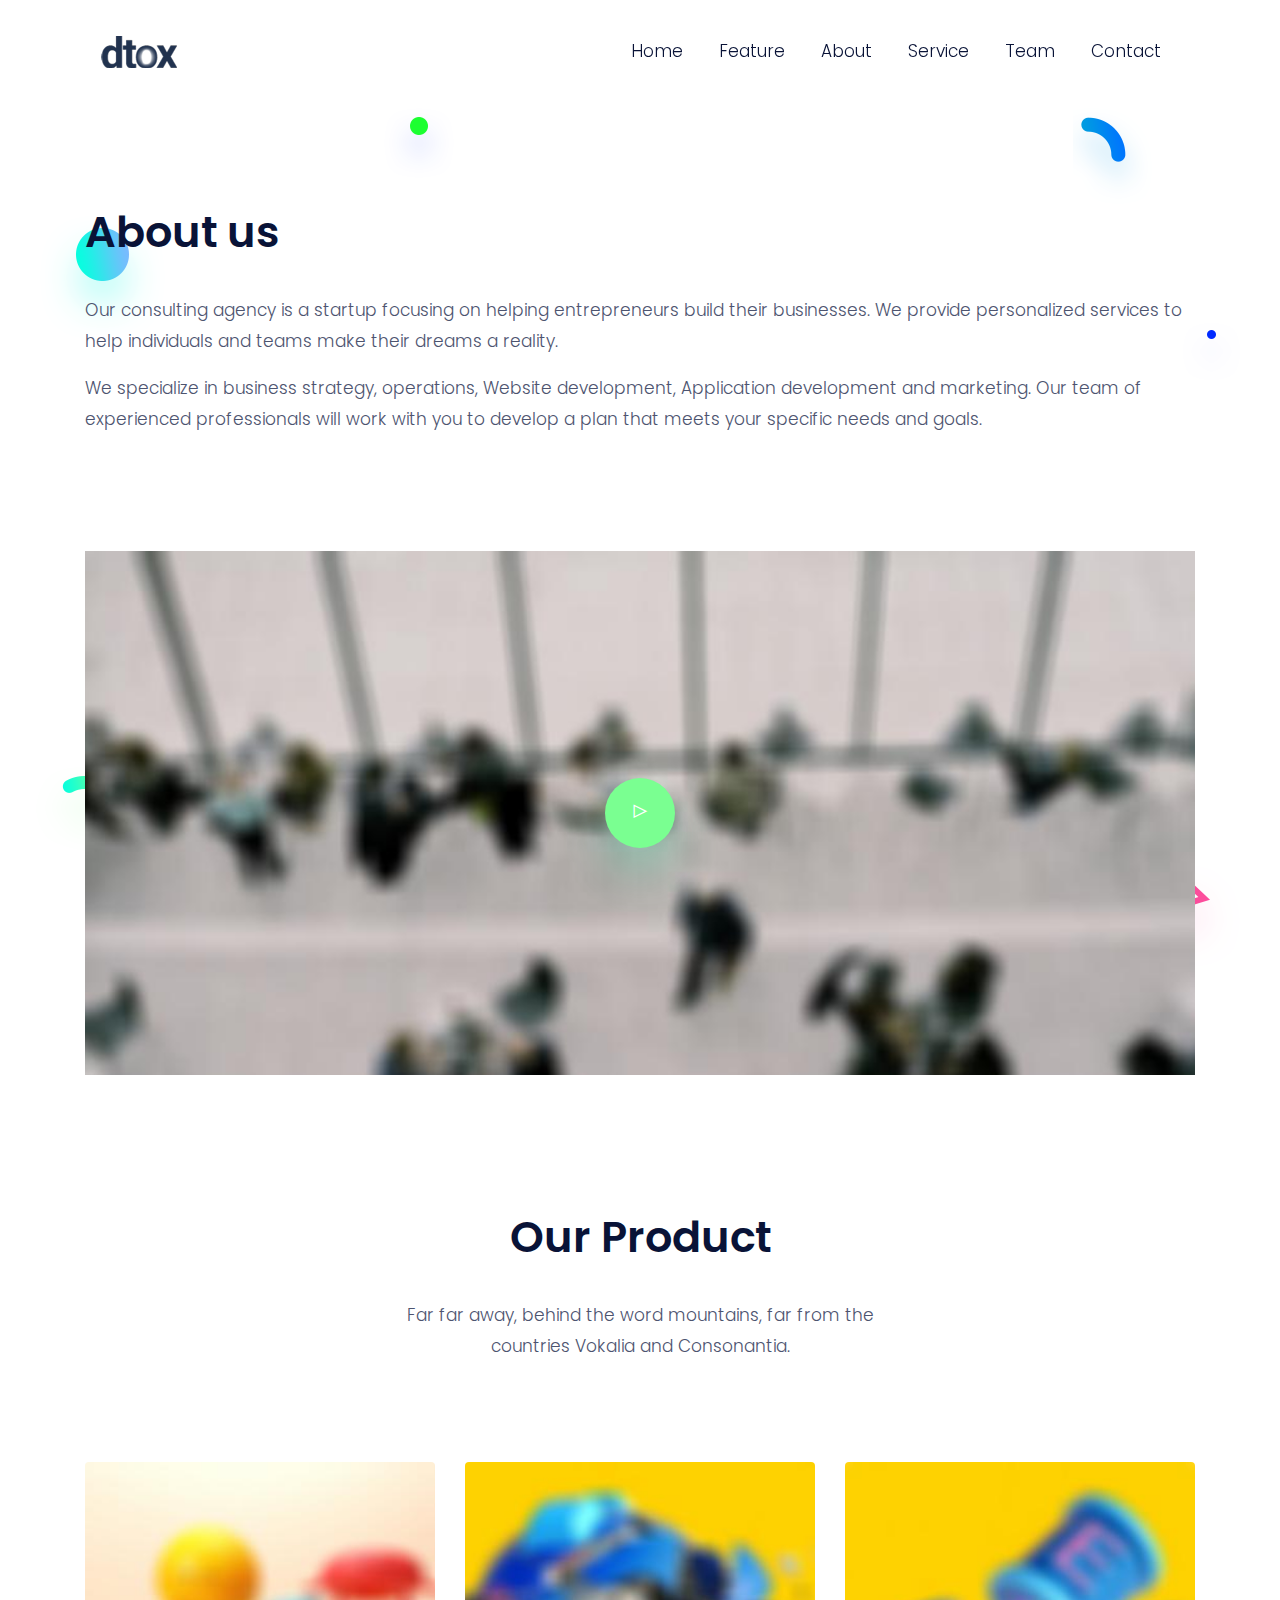
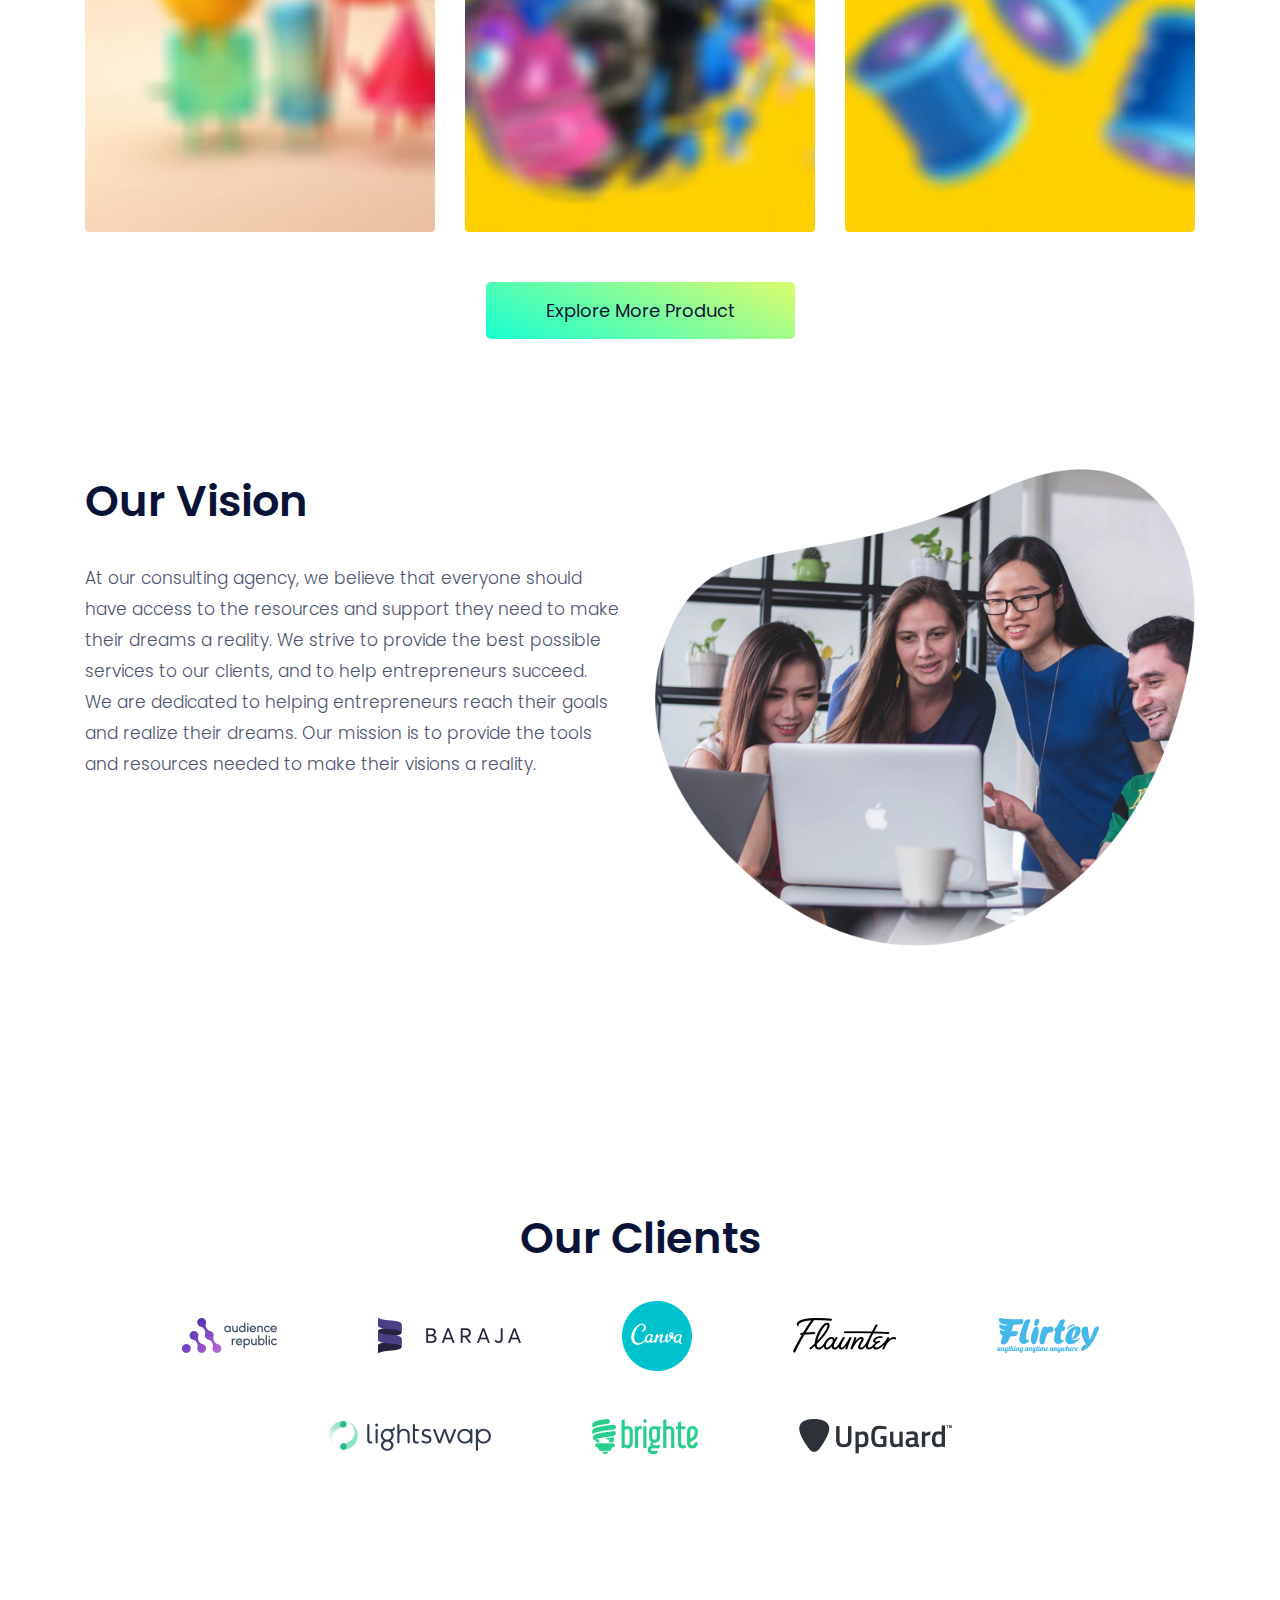
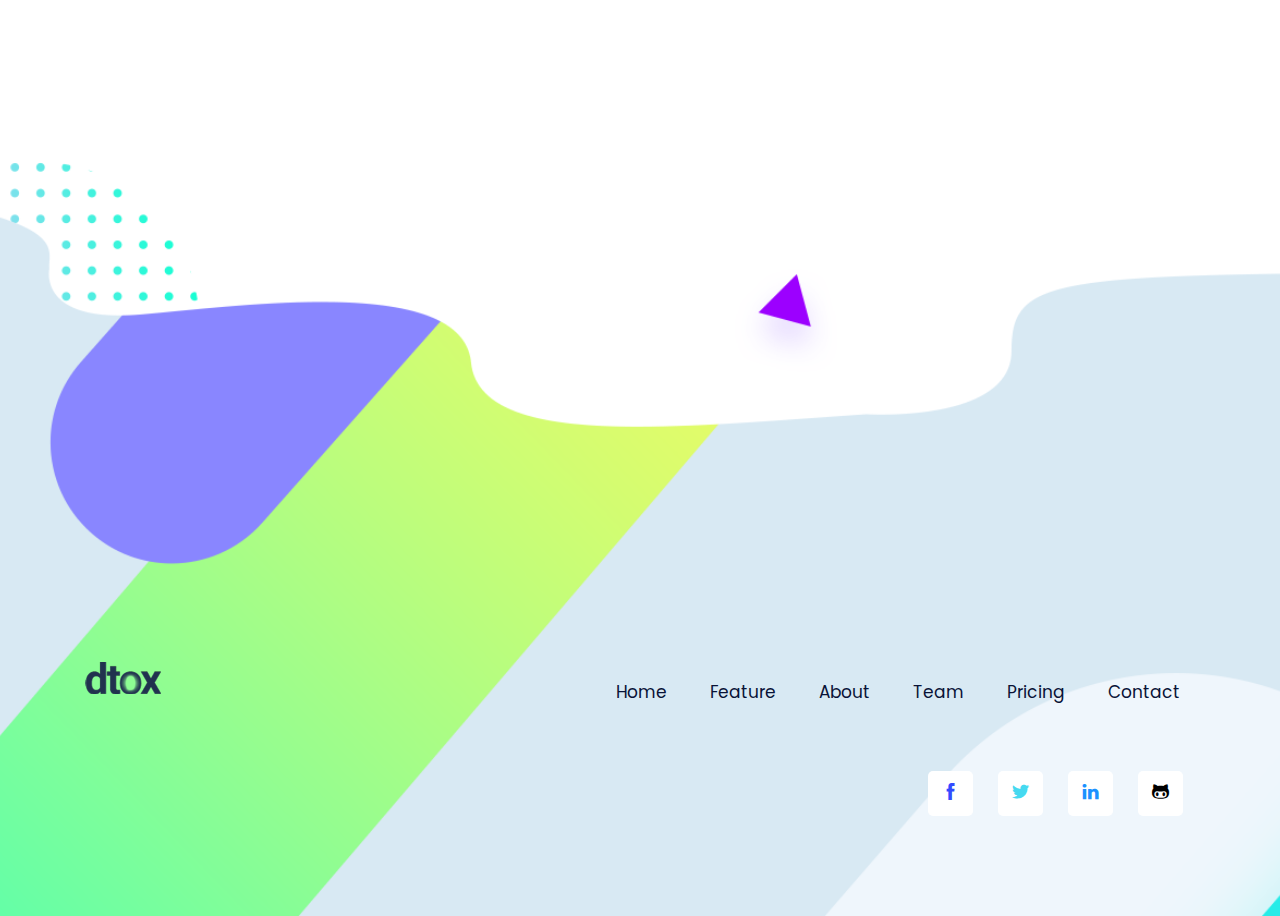
==== commit 0c1b6685: "commit message" ====
--- a/about.html
+++ b/about.html
@@ -60,14 +60,14 @@
           <li class="nav-item">
             <a class="nav-link page-scroll" href="index.html#team">Team</a>
           </li>
-          <li class="nav-item">
+          <!-- <li class="nav-item">
             <a class="nav-link page-scroll" href="index.html#pricing">Pricing</a>
-          </li>
+          </li> -->
           <li class="nav-item">
             <a class="nav-link" href="contact.html">Contact</a>
           </li>
         </ul>
-        <a href="#" class="btn btn-primary ml-lg-3 primary-shadow">Try Free</a>
+        <!-- <a href="#" class="btn btn-primary ml-lg-3 primary-shadow">Try Free</a> -->
       </div>
     </nav>
   </div>
@@ -82,14 +82,8 @@
         <h2 class="section-title">About us</h2>
       </div>
       <div class="col-lg-12 mb-100">
-        <p>Readdle redefines personal productivity and shapes the "future of work" by crea
-          outstanding apps and services. Popular Readdle apps such as Scanner Pro, PDF
-          Expert, Spark and Documents, were downloaded over 90 million times worldwide.</p>
-        <p>Readdle apps shaped mobile software categories, such as document scanning
-          (Scanner Pro), email (Spark), document management (Documents), PDF editing
-          (PDF Expert) and calendaring (Calendars 5). We've also won numerous awards,
-          got to the top positions on the App Store charts and, most importantly, are loved
-          by millions of people.</p>
+        <p>Our consulting agency is a startup focusing on helping entrepreneurs build their businesses. We provide personalized services to help individuals and teams make their dreams a reality.</p>
+        <p>We specialize in business strategy, operations, Website development, Application development and marketing. Our team of experienced professionals will work with you to develop a plan that meets your specific needs and goals.</p>
       </div>
       <div class="col-lg-12">
         <!-- about video -->
@@ -111,7 +105,7 @@
 <!-- /about us -->
 
 <!-- product -->
-<section class="section product" style="background-image: url(images/backgrounds/about-bg.png);">
+<section class="section product" >
   <div class="container">
     <div class="row justify-content-center">
       <div class="col-lg-12 text-center">
@@ -139,11 +133,8 @@
     <div class="row">
       <div class="col-md-6">
         <h2 class="section-title">Our Vision</h2>
-        <p>Far far away, behind the word mountains,
-          far from the countries Vokalia and Consonantia,
-          there live the blind texts. Separated they
-          live in Bookmarksgrove right at the coast of the
-          Semantics, a large language ocean.</p>
+        <p>At our consulting agency, we believe that everyone should have access to the resources and support they need to make their dreams a reality. We strive to provide the best possible services to our clients, and to help entrepreneurs succeed. <br/>
+        We are dedicated to helping entrepreneurs reach their goals and realize their dreams. Our mission is to provide the tools and resources needed to make their visions a reality.</p>
       </div>
       <div class="col-md-6">
         <img src="images/about/vision.png" alt="vision" class="img-fluid w-100">
--- a/css/style.css
+++ b/css/style.css
@@ -466,8 +466,14 @@
 }
 
 @media (max-width: 767px) {
+  .margin1, .margin2 {
+    margin-top: -300px;
+  }
+  .margin3 {
+    margin-top: -200px;
+  }
   .hero-bg-1 {
-    display: none;
+/*    display: none;*/
   }
 }
 
@@ -479,7 +485,7 @@
 
 @media (max-width: 767px) {
   .hero-bg-2 {
-    display: none;
+/*    display: none;*/
   }
 }
 
@@ -491,7 +497,7 @@
 
 @media (max-width: 767px) {
   .hero-bg-3 {
-    display: none;
+/*    display: none;*/
   }
 }
 
@@ -503,7 +509,7 @@
 
 @media (max-width: 767px) {
   .hero-bg-4 {
-    display: none;
+/*    display: none;*/
   }
 }
 
@@ -515,7 +521,7 @@
 
 @media (max-width: 767px) {
   .hero-bg-5 {
-    display: none;
+/*    display: none;*/
   }
 }
 
@@ -527,7 +533,7 @@
 
 @media (max-width: 767px) {
   .hero-bg-6 {
-    display: none;
+/*    display: none;*/
   }
 }
 
@@ -540,7 +546,7 @@
 
 @media (max-width: 767px) {
   .hero-bg-7 {
-    display: none;
+/*    display: none;*/
   }
 }
 
@@ -553,7 +559,7 @@
 
 @media (max-width: 767px) {
   .hero-bg-8 {
-    display: none;
+/*    display: none;*/
   }
 }
 
@@ -566,7 +572,7 @@
 
 @media (max-width: 767px) {
   .hero-bg-9 {
-    display: none;
+/*    display: none;*/
   }
 }
 
@@ -1366,4 +1372,6 @@
   }
 }
 
+
+
 /*# sourceMappingURL=maps/style.css.map */
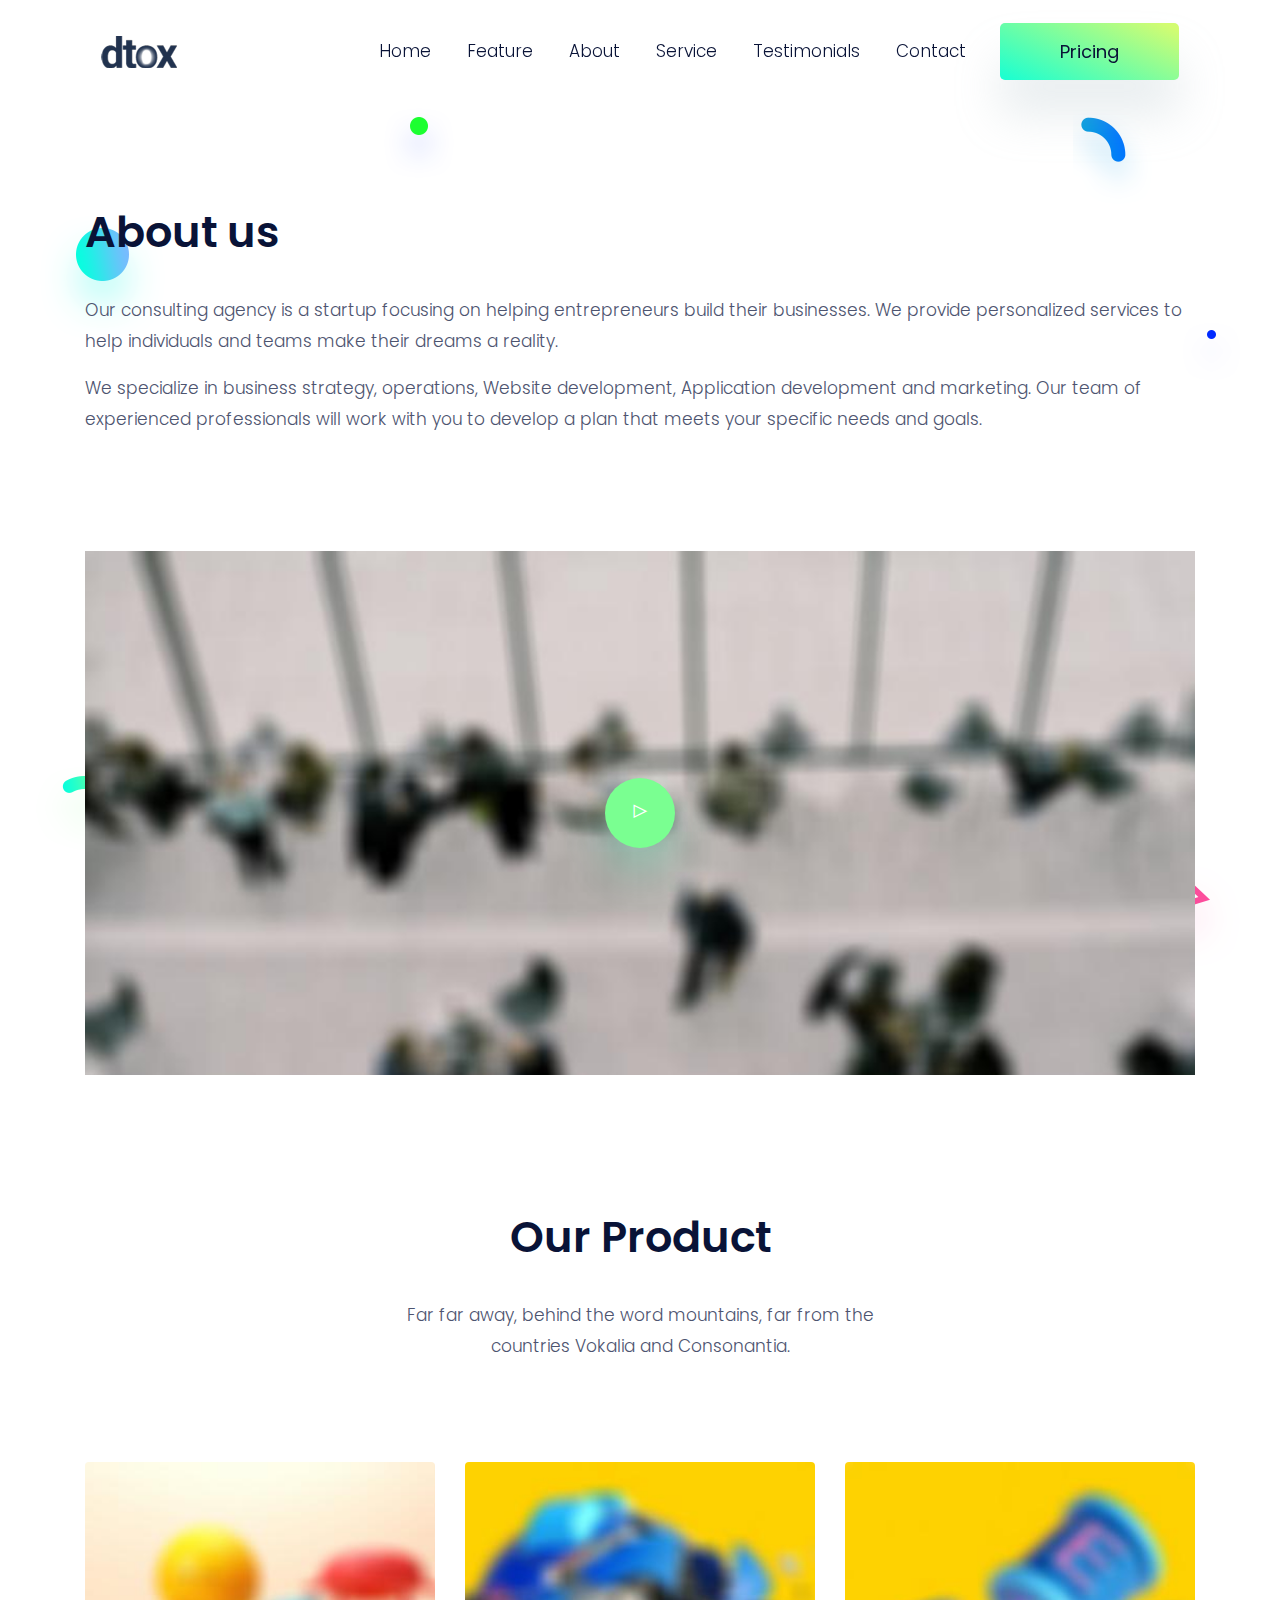
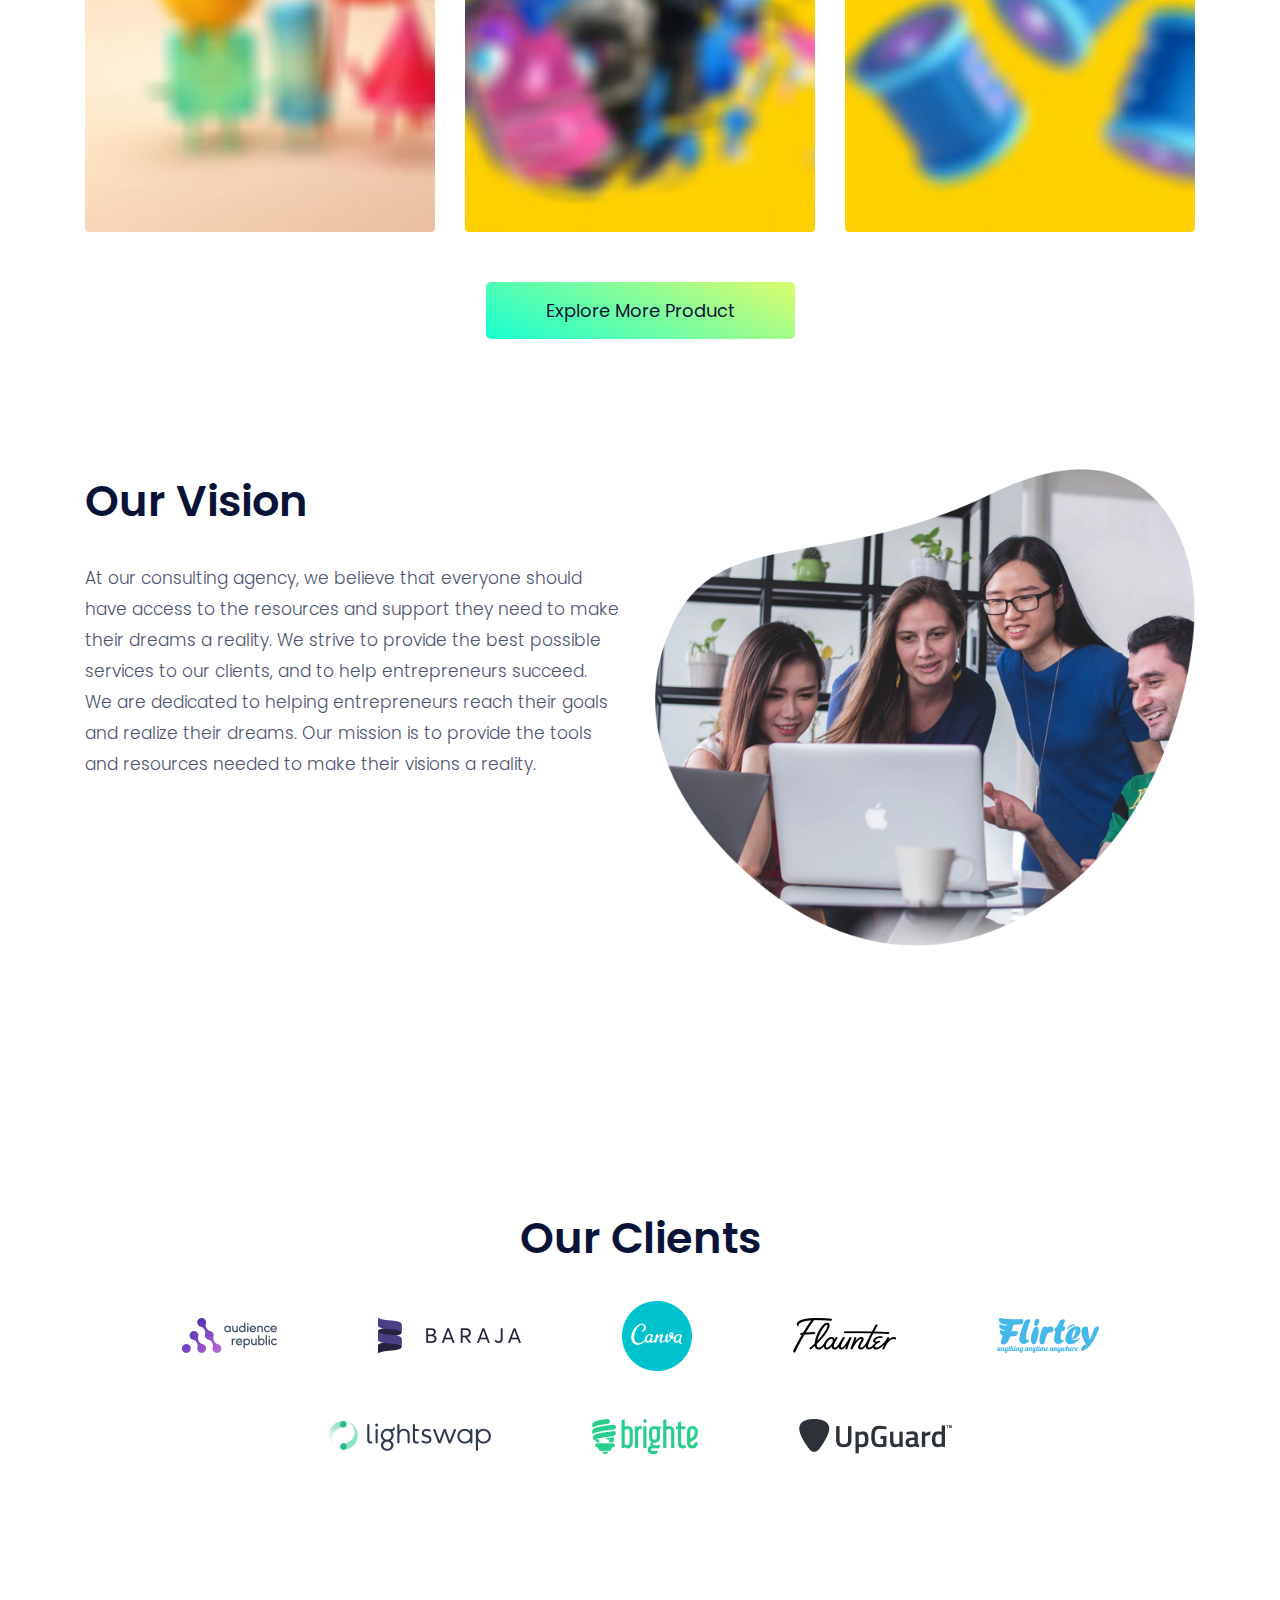
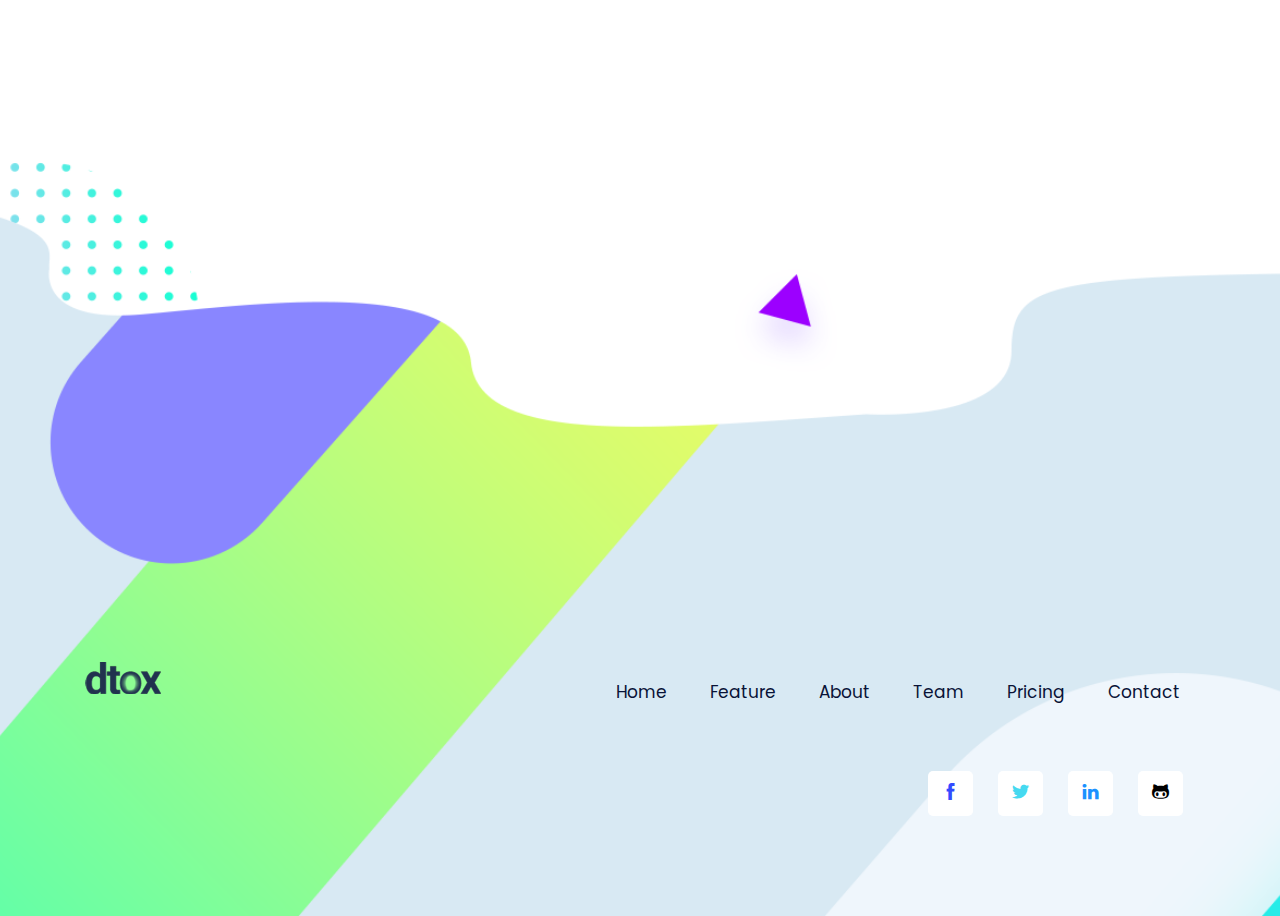
==== commit bcc01ec9: "beta" ====
--- a/about.html
+++ b/about.html
@@ -58,7 +58,7 @@
             <a class="nav-link" href="service.html">Service</a>
           </li>
           <li class="nav-item">
-            <a class="nav-link page-scroll" href="index.html#team">Team</a>
+            <a class="nav-link page-scroll" href="index.html#team">Testimonials</a>
           </li>
           <!-- <li class="nav-item">
             <a class="nav-link page-scroll" href="index.html#pricing">Pricing</a>
@@ -68,6 +68,8 @@
           </li>
         </ul>
         <!-- <a href="#" class="btn btn-primary ml-lg-3 primary-shadow">Try Free</a> -->
+                <a href="index.html#pricing" class="page-scroll btn btn-primary ml-lg-3 primary-shadow" >Pricing</a>
+
       </div>
     </nav>
   </div>
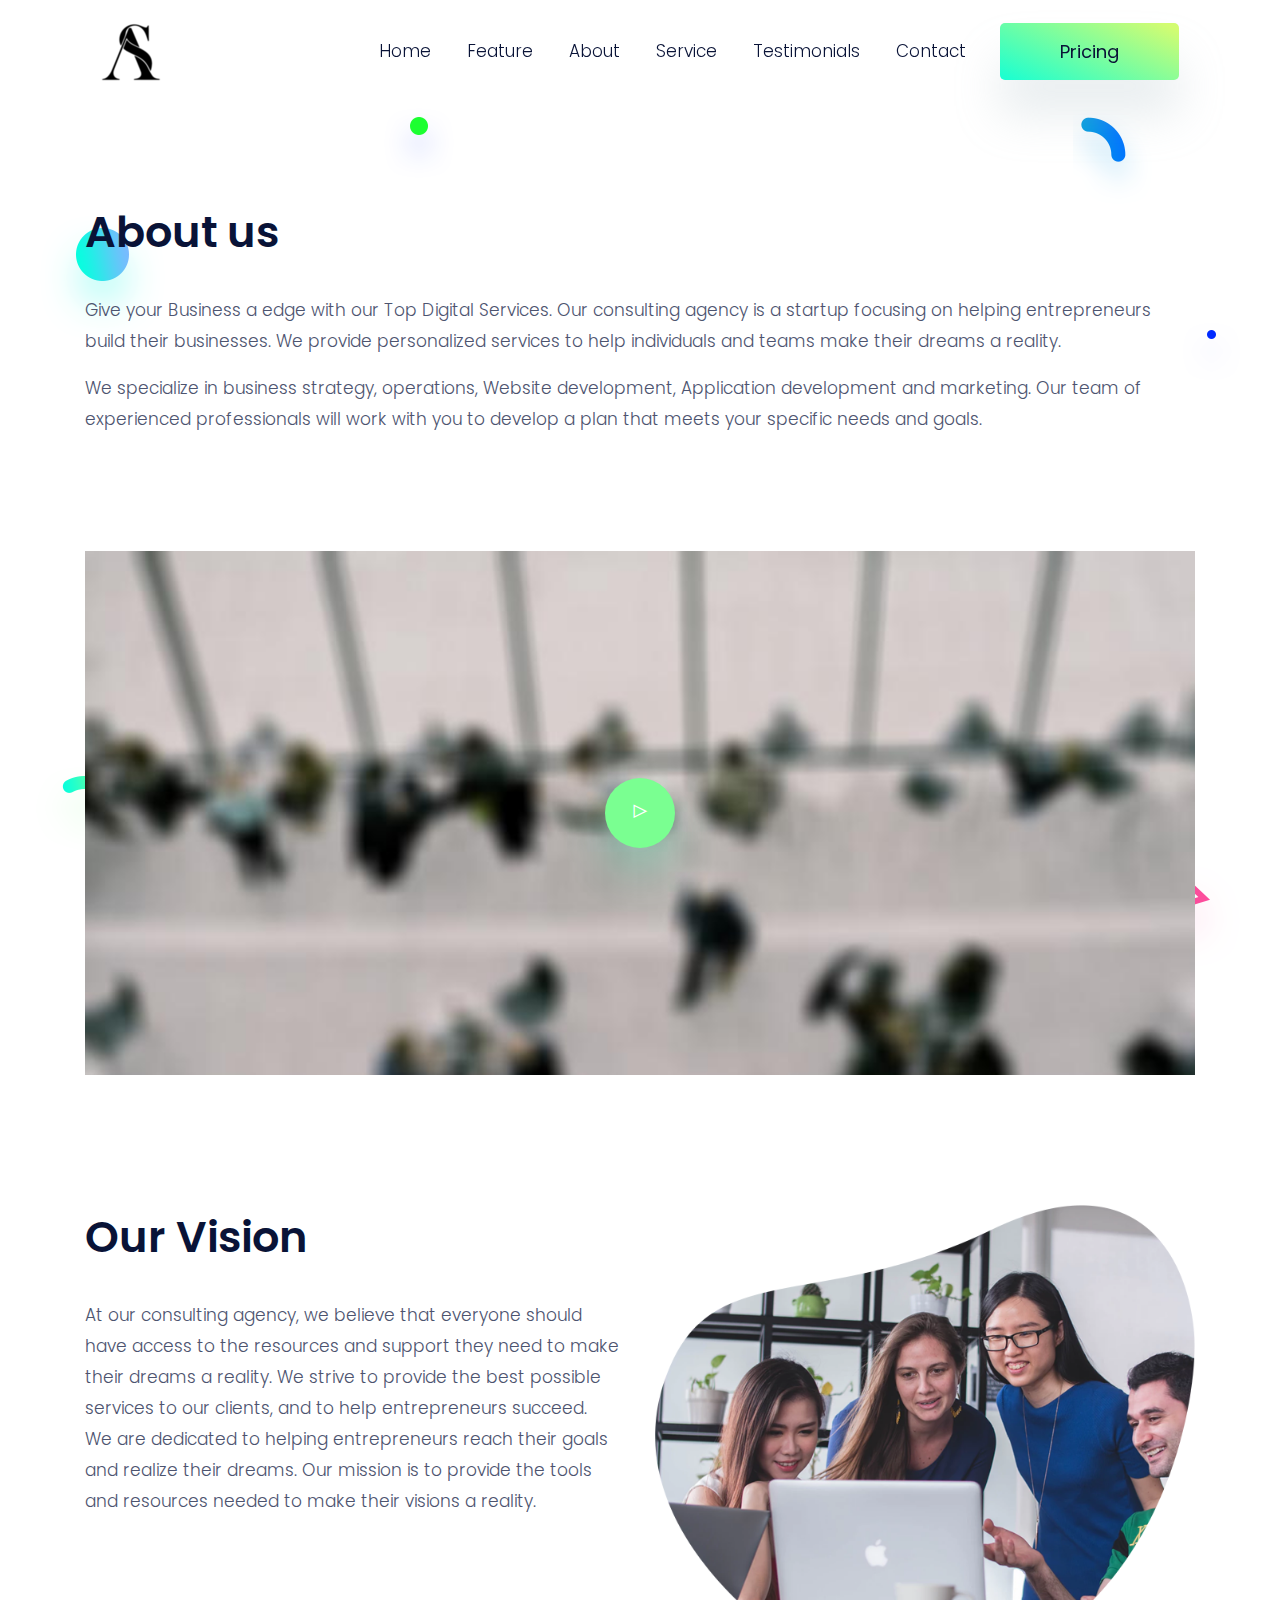
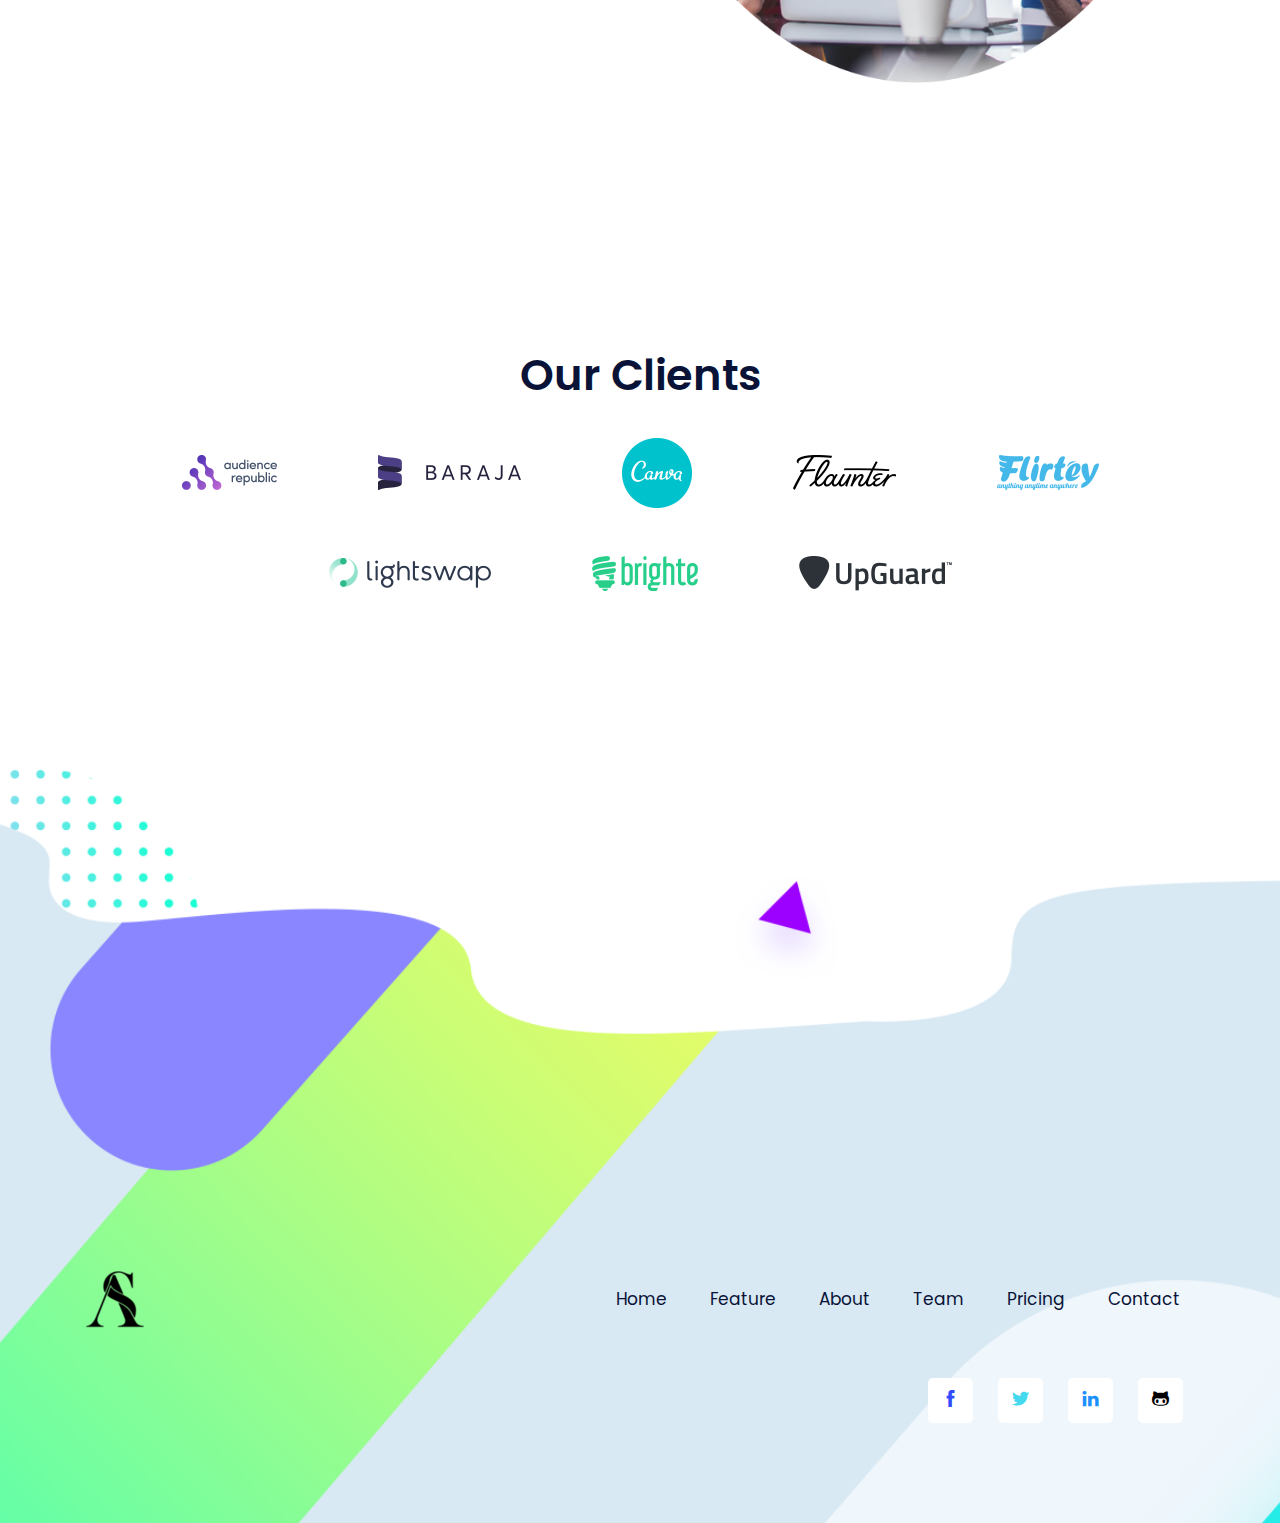
==== commit 998c506f: "alpha" ====
--- a/about.html
+++ b/about.html
@@ -25,8 +25,8 @@
   <link href="css/style.css" rel="stylesheet">
   
   <!--Favicon-->
-  <link rel="shortcut icon" href="images/favicon.ico" type="image/x-icon">
-  <link rel="icon" href="images/favicon.ico" type="image/x-icon">
+  <link rel="shortcut icon" href="images/4.3.png" type="image/x-icon">
+  <link rel="icon" href="images/4.3.png" type="image/x-icon">
 
 </head>
 
@@ -37,7 +37,7 @@
 <section class="fixed-top navigation">
   <div class="container">
     <nav class="navbar navbar-expand-lg navbar-light">
-      <a class="navbar-brand" href="index.html"><img src="images/logo.png" alt="logo"></a>
+      <a class="navbar-brand" href="index.html"><img src="images/4.3.png" alt="logo"></a>
       <button class="navbar-toggler border-0" type="button" data-toggle="collapse" data-target="#navbar" aria-controls="navbar"
         aria-expanded="false" aria-label="Toggle navigation">
         <span class="navbar-toggler-icon"></span>
@@ -84,7 +84,7 @@
         <h2 class="section-title">About us</h2>
       </div>
       <div class="col-lg-12 mb-100">
-        <p>Our consulting agency is a startup focusing on helping entrepreneurs build their businesses. We provide personalized services to help individuals and teams make their dreams a reality.</p>
+        <p>Give your Business a edge with our Top Digital Services. Our consulting agency is a startup focusing on helping entrepreneurs build their businesses. We provide personalized services to help individuals and teams make their dreams a reality.</p>
         <p>We specialize in business strategy, operations, Website development, Application development and marketing. Our team of experienced professionals will work with you to develop a plan that meets your specific needs and goals.</p>
       </div>
       <div class="col-lg-12">
@@ -107,7 +107,7 @@
 <!-- /about us -->
 
 <!-- product -->
-<section class="section product" >
+<!-- <section class="section product" >
   <div class="container">
     <div class="row justify-content-center">
       <div class="col-lg-12 text-center">
@@ -127,7 +127,7 @@
         <a href="#" class="btn btn-primary">Explore More Product</a>
       </div>
     </div>
-  </div>
+  </div> -->
 
   <!-- our vision -->
 <section class="section">
@@ -179,7 +179,7 @@
       <div class="col-lg-4 text-center text-lg-left mb-4 mb-lg-0">
         <!-- logo -->
         <a href="index.html">
-          <img class="img-fluid" src="images/logo.png" alt="logo">
+          <img class="img-fluid" src="images/4.3.png" alt="logo">
         </a>
       </div>
       <!-- footer menu -->
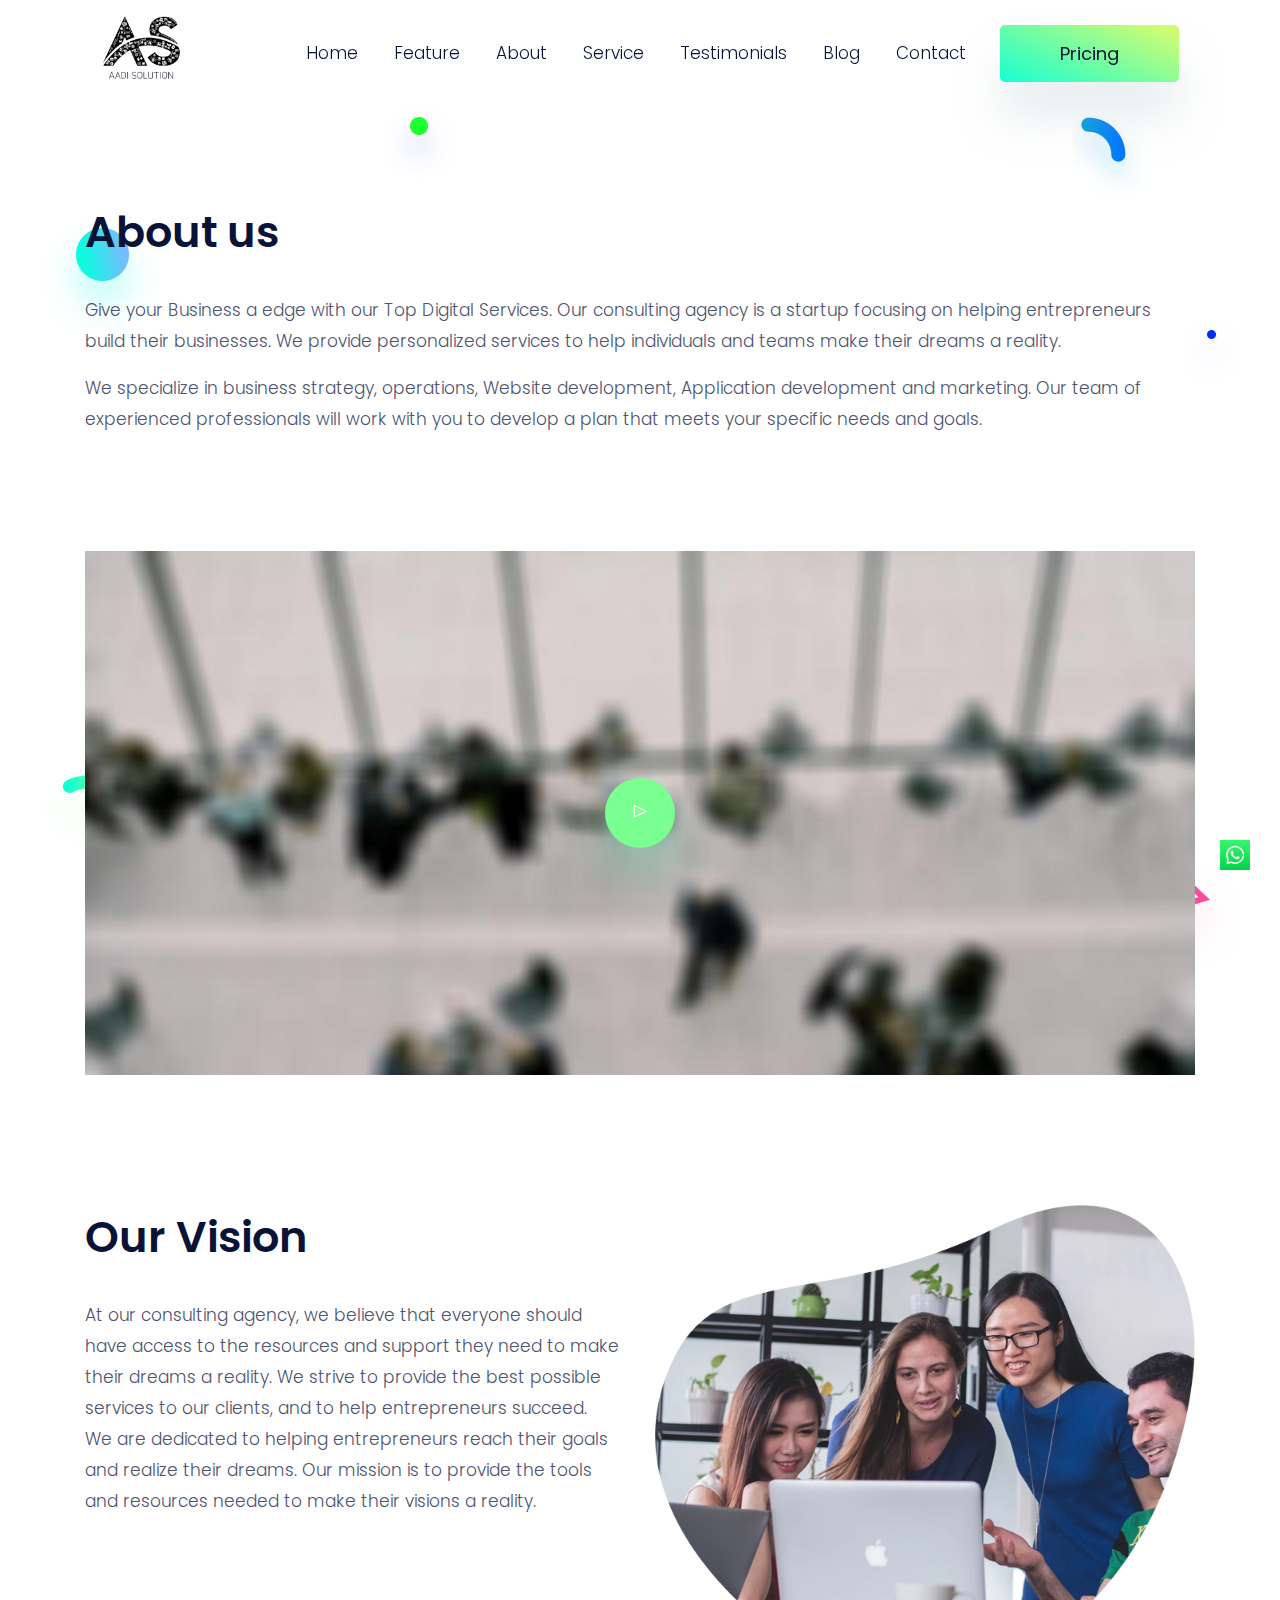
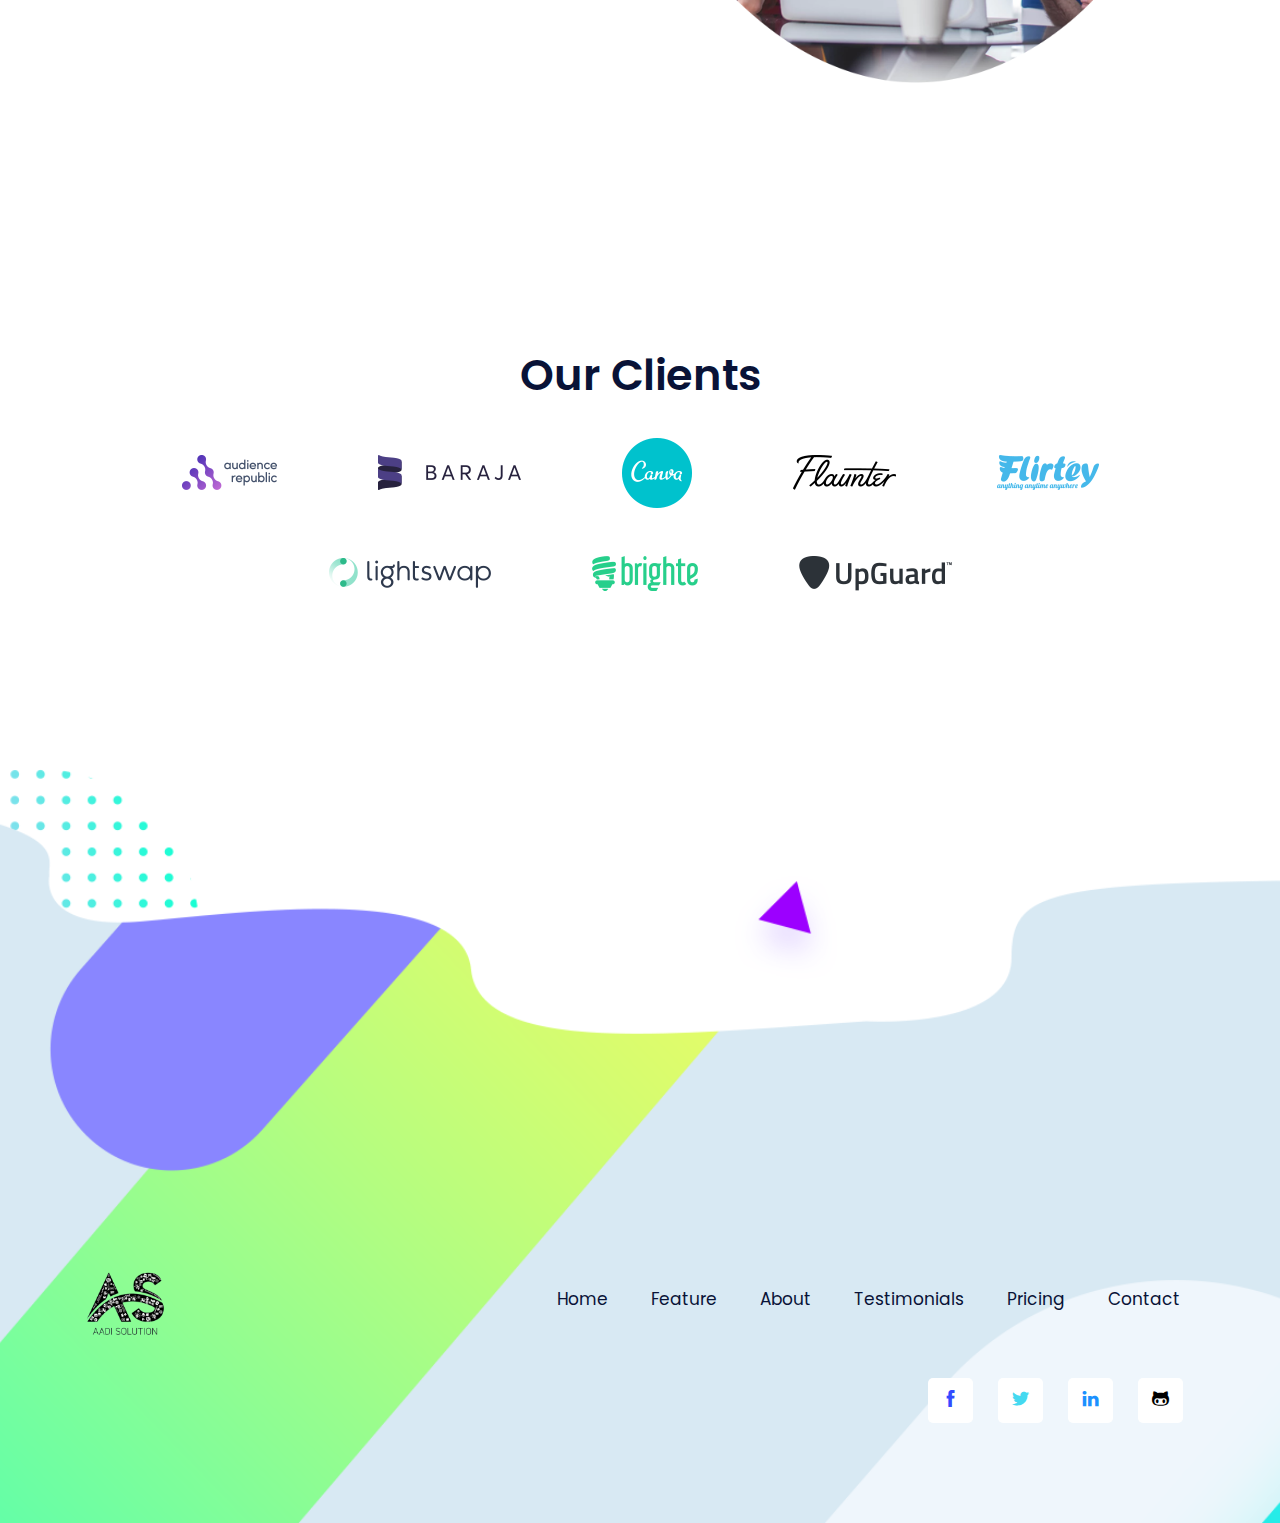
==== commit 998bb630: "added some changes to my repo!" ====
--- a/about.html
+++ b/about.html
@@ -3,7 +3,7 @@
 
 <head>
   <meta charset="utf-8">
-  <title>Dtox</title>
+  <title>Aadi Solution</title>
 
   <!-- mobile responsive meta -->
   <meta name="viewport" content="width=device-width, initial-scale=1">
@@ -25,8 +25,31 @@
   <link href="css/style.css" rel="stylesheet">
   
   <!--Favicon-->
-  <link rel="shortcut icon" href="images/4.3.png" type="image/x-icon">
-  <link rel="icon" href="images/4.3.png" type="image/x-icon">
+  <link rel="shortcut icon" href="images/whitelogo.png" type="image/x-icon">
+  <link rel="icon" href="images/whitelogo.png" type="image/x-icon">
+
+   <style>
+  .whatsapp {
+    position: fixed;
+    right: 20px;
+    bottom: 20px;
+    z-index: 9999;
+    display: flex;
+    align-items: center;
+    justify-content: center;
+/*    background-color: #25d366;*/
+/*    color: white;*/
+    font-size: 16px;
+    padding: 10px;
+/*    border-radius: 50%;*/
+/*    box-shadow: 0 2px 5px rgba(0,0,0,0.3);*/
+  }
+  .whatsapp img {
+    width: 30px;
+    height: 30px;
+    margin-left: 10px;
+  }
+  </style>
 
 </head>
 
@@ -37,7 +60,7 @@
 <section class="fixed-top navigation">
   <div class="container">
     <nav class="navbar navbar-expand-lg navbar-light">
-      <a class="navbar-brand" href="index.html"><img src="images/4.3.png" alt="logo"></a>
+      <a class="navbar-brand" href="index.html" ><img style="width: 80px; height: 80px;" src="images/4.3.1.png" alt="logo"></a>
       <button class="navbar-toggler border-0" type="button" data-toggle="collapse" data-target="#navbar" aria-controls="navbar"
         aria-expanded="false" aria-label="Toggle navigation">
         <span class="navbar-toggler-icon"></span>
@@ -59,6 +82,10 @@
           </li>
           <li class="nav-item">
             <a class="nav-link page-scroll" href="index.html#team">Testimonials</a>
+          </li>
+
+          <li class="nav-item">
+            <a class="nav-link" href="blog.html">Blog</a>
           </li>
           <!-- <li class="nav-item">
             <a class="nav-link page-scroll" href="index.html#pricing">Pricing</a>
@@ -168,6 +195,10 @@
 </section>
 <!-- /clients -->
 </section>
+ <a href="https://wa.me/+916354962658" class="whatsapp" target="_blank">
+    <!-- Need Help? -->
+    <img src="images/whatsapp-icon.png" alt="WhatsApp icon">
+  </a>
 <!-- /product -->
 
 
@@ -179,7 +210,7 @@
       <div class="col-lg-4 text-center text-lg-left mb-4 mb-lg-0">
         <!-- logo -->
         <a href="index.html">
-          <img class="img-fluid" src="images/4.3.png" alt="logo">
+          <img class="img-fluid"  style="width: 80px; height: 80px;" src="images/4.3.1.png" alt="logo">
         </a>
       </div>
       <!-- footer menu -->
@@ -188,7 +219,7 @@
           <li class="list-inline-item active"><a href="index.html">Home</a></li>
           <li class="list-inline-item"><a class="page-scroll" href="#feature">Feature</a></li>
           <li class="list-inline-item"><a href="about.html">About</a></li>
-          <li class="list-inline-item"><a class="page-scroll" href="#team">Team</a></li>
+          <li class="list-inline-item"><a class="page-scroll" href="#team">Testimonials</a></li>
           <li class="list-inline-item"><a class="page-scroll" href="#pricing">Pricing</a></li>
           <li class="list-inline-item"><a href="contact.html">Contact</a></li>
         </ul>
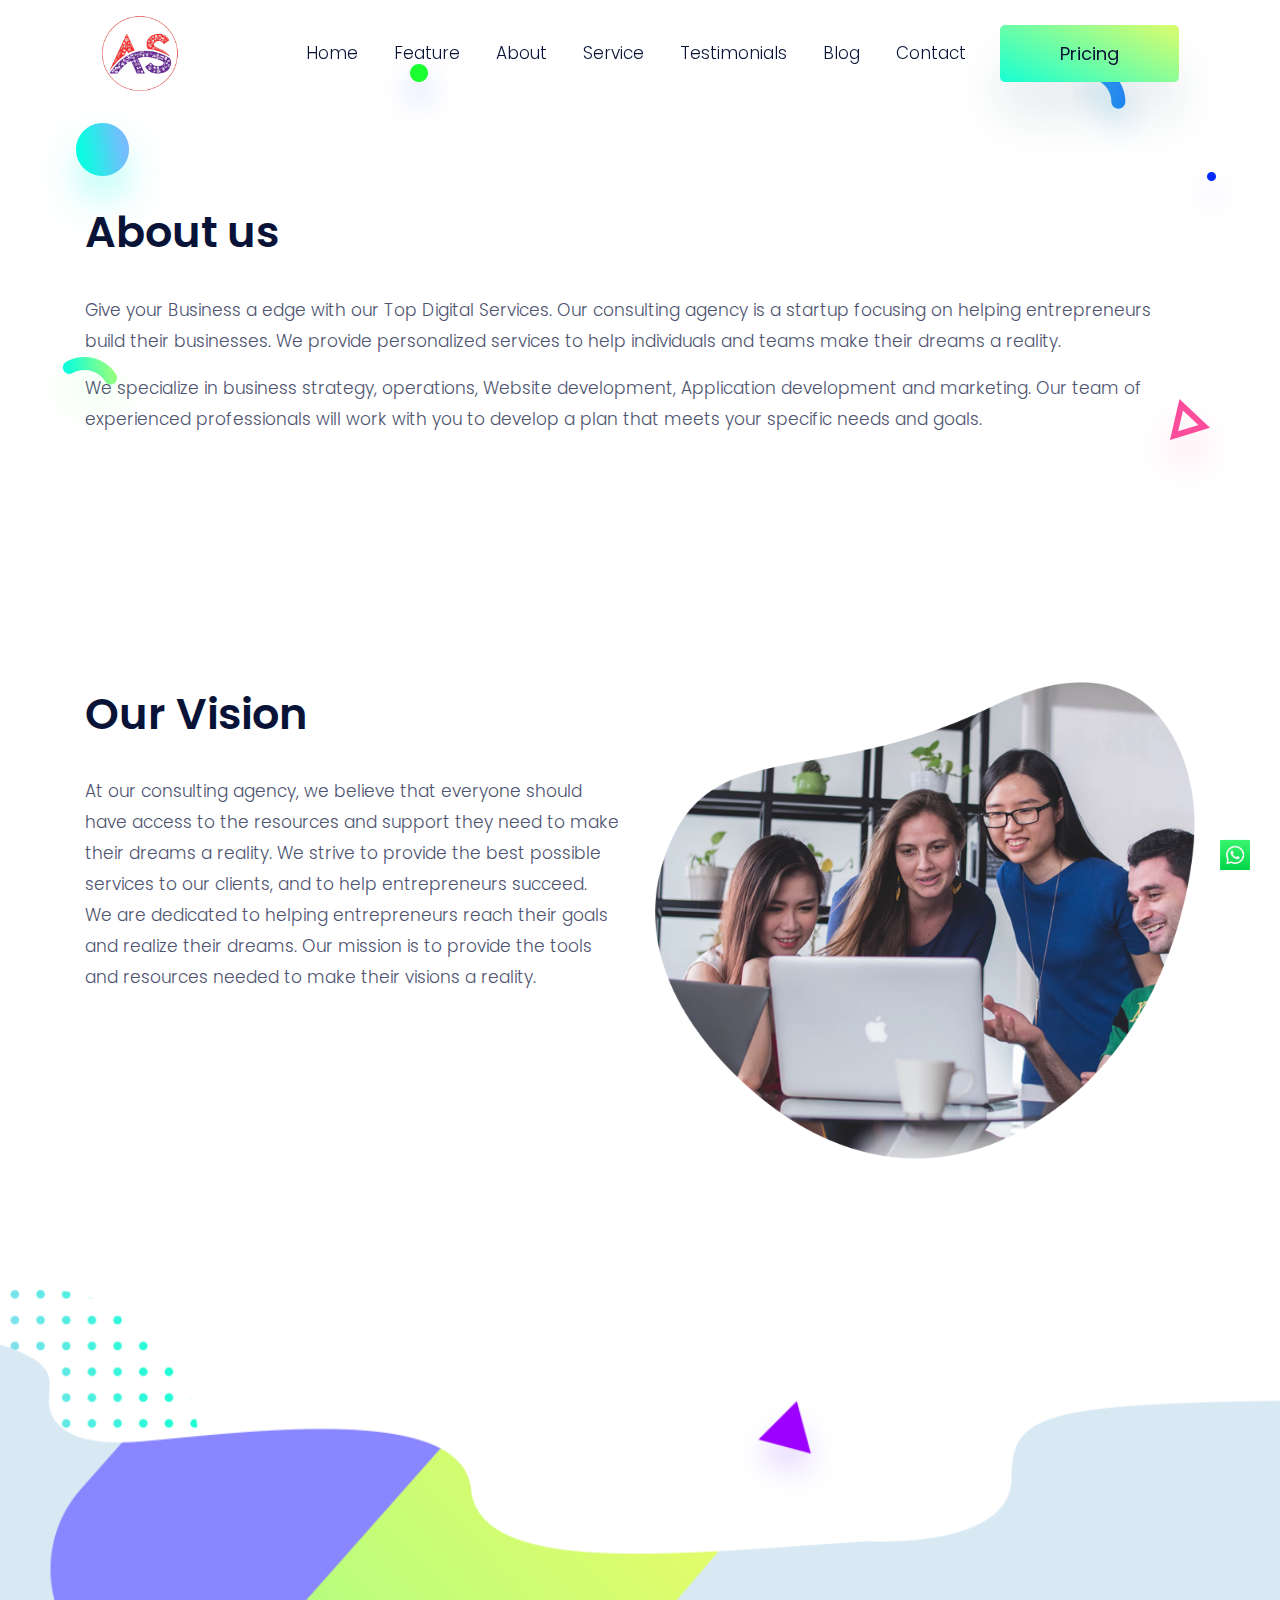
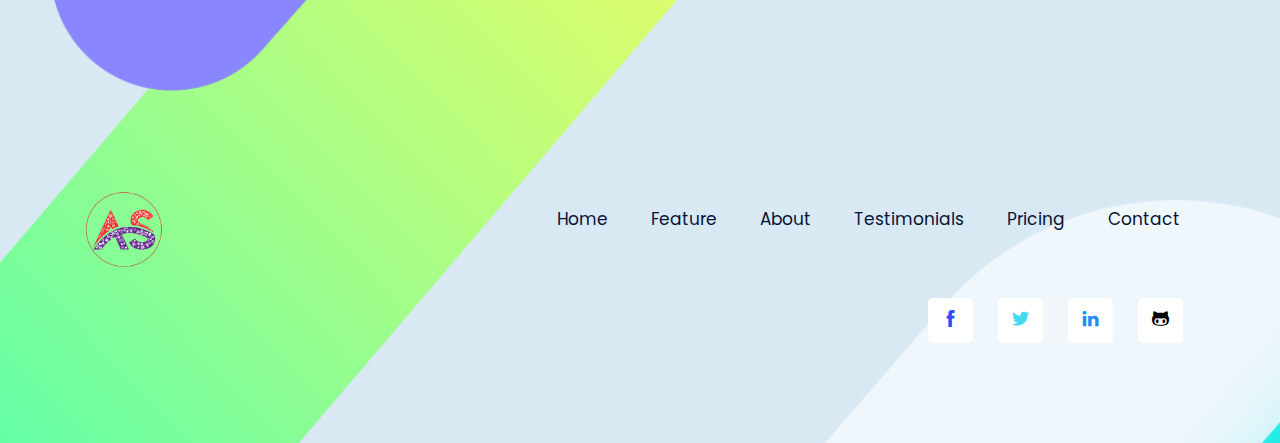
==== commit 488246e4: "added some changes to my repo!" ====
--- a/about.html
+++ b/about.html
@@ -66,7 +66,7 @@
         <span class="navbar-toggler-icon"></span>
       </button>
       <!-- navbar -->
-      <div class="collapse navbar-collapse text-center" id="navbar">
+      <div class="mobile-menu-bg collapse navbar-collapse text-center" id="navbar">
         <ul class="navbar-nav ml-auto">
           <li class="nav-item">
             <a class="nav-link" href="index.html">Home</a>
@@ -116,10 +116,10 @@
       </div>
       <div class="col-lg-12">
         <!-- about video -->
-        <div class="about-video">
+        <!-- <div class="about-video">
           <img class="img-fluid w-100" src="images/about/video-thumb.jpg" alt="video-thumb">
           <a class="venobox play-btn" href="https://www.youtube.com/embed/2yoYxetUrWQ" data-vbtype="iframe"><i class="ti-control-play"></i></a>
-        </div>
+        </div> -->
       </div>
     </div>
   </div>
@@ -174,7 +174,7 @@
 <!-- /our vision -->
 
 <!-- clients -->
-<section class="section">
+<!-- <section class="section">
   <div class="container">
     <div class="row">
       <div class="col-lg-12 text-center">
@@ -192,7 +192,7 @@
       </div>
     </div>
   </div>
-</section>
+</section> -->
 <!-- /clients -->
 </section>
  <a href="https://wa.me/+916354962658" class="whatsapp" target="_blank">
--- a/css/style.css
+++ b/css/style.css
@@ -523,6 +523,9 @@
   .hero-bg-5 {
 /*    display: none;*/
   }
+  .mobile-hidden{
+width: 10rem;
+}
 }
 
 .hero-bg-6 {
@@ -1372,6 +1375,96 @@
   }
 }
 
+.blog-img-size{
+ width: 500px;
+ height: 450px; 
+}
+
+.responsive-image {
+   max-width: 100%;
+   height: auto;
+}
+
+.mobile-menu-bg{
+  visibility: none;
+}
+
+@media (max-width: 767px) {
+  .mobile-menu-bg{
+   background: white;
+  }
+}
+
+@media(max-width: 990px) {
+  .hamburger-media{
+    margin-left: 25rem;
+  }
+}
+
+@media(max-width: 770px) {
+  .hamburger-media{
+    margin-left: 20rem;
+  }
+}
+
+@media(max-width: 536px) {
+  .hamburger-media{
+    margin-left: 15rem;
+  }
+}
+
+@media(max-width: 456px) {
+  .hamburger-media{
+    margin-left: 13rem;
+  }
+}
+
+@media(max-width: 425px) {
+  .hamburger-media{
+    margin-left: 10rem;
+  }
+}
+
+@media(max-width: 377px) {
+  .hamburger-media{
+    margin-left: 8rem;
+  }
+}
+
+@media(max-width: 345px) {
+  .hamburger-media{
+    margin-left: 6rem;
+  }
+}
+
+@media(max-width: 315px) {
+  .hamburger-media{
+    margin-left: 5rem;
+  }
+}
+
+@media(max-width: 297px) {
+  .hamburger-media{
+    margin-left: 3rem;
+  }
+}
+
+@media(min-width: 10px) and (max-width: 267px) {
+  .hamburger-media{
+    margin-left: 5%;
+  }
+}
+
+
+.inlineclass{
+  visibility: none;
+}
+
+@media(max-width: 990px){
+  .inlineclass{
+    display: inline;
+  }
+}
 
 
 /*# sourceMappingURL=maps/style.css.map */
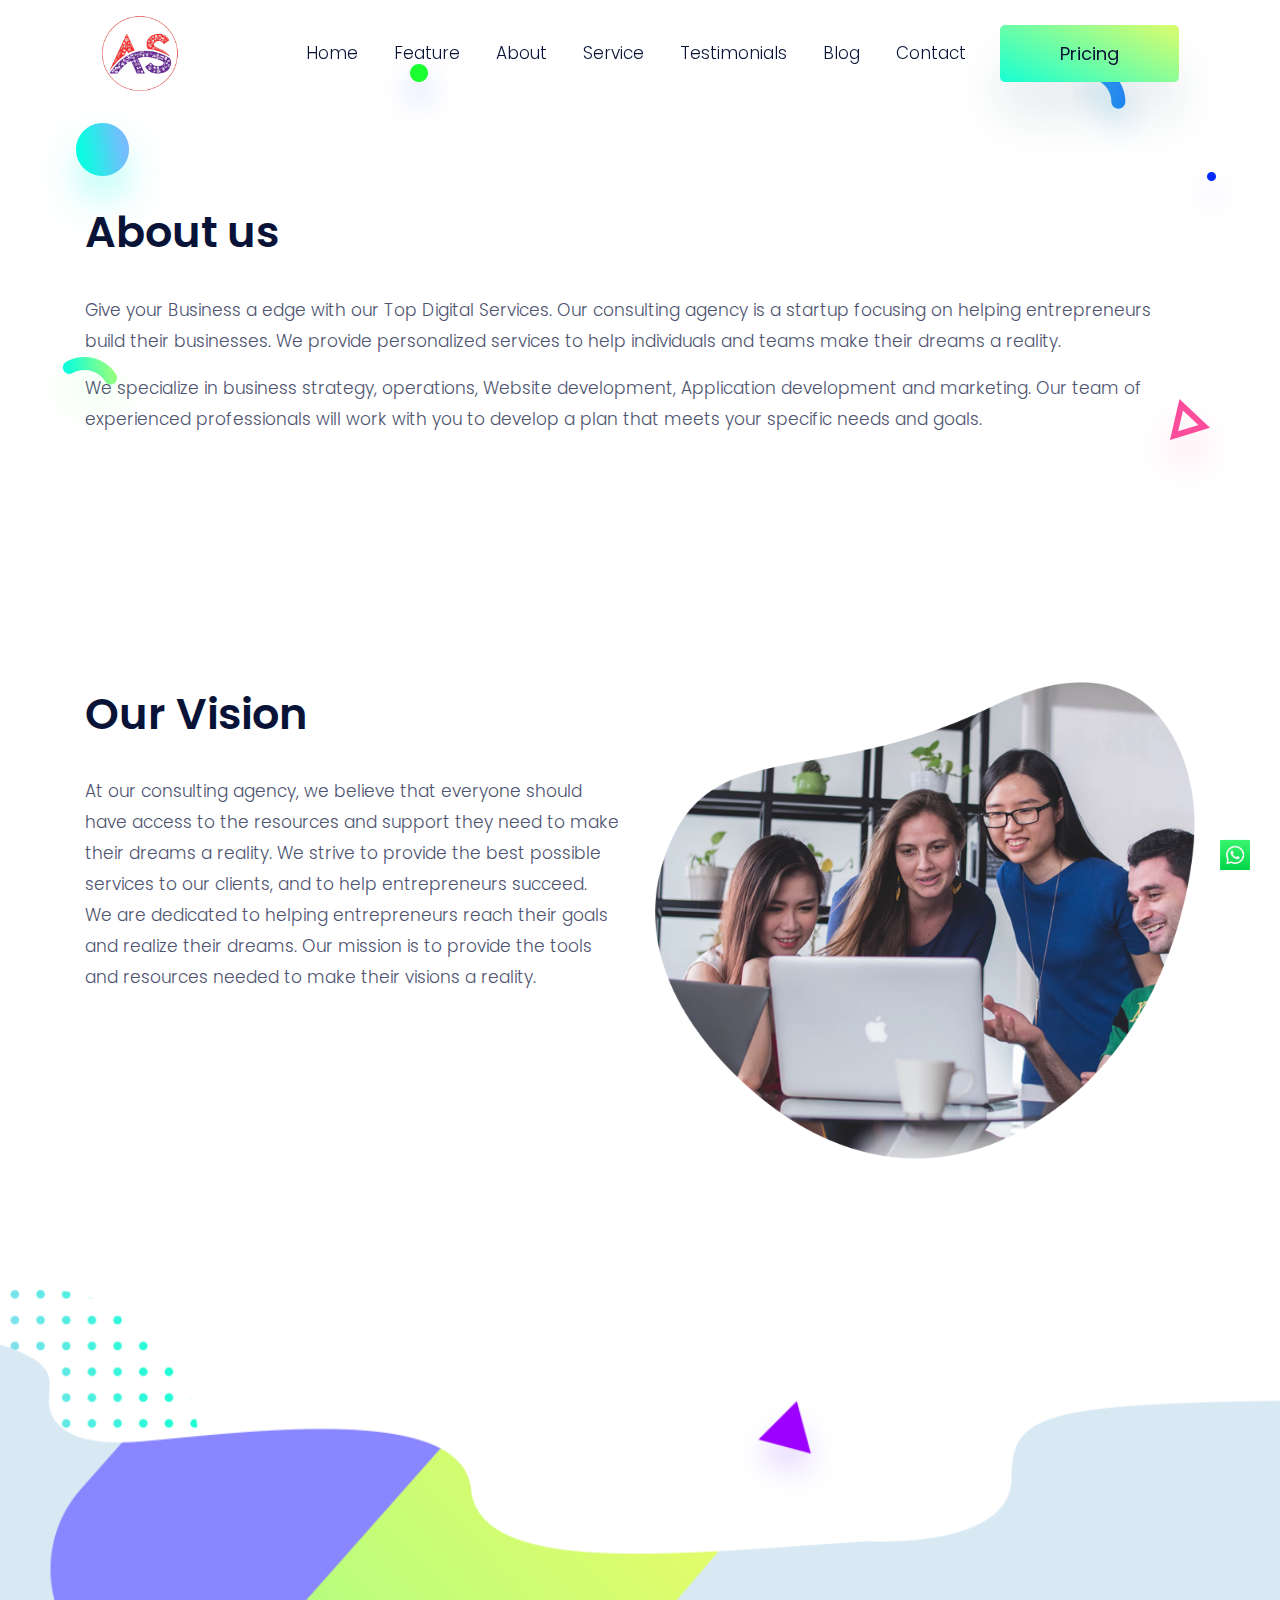
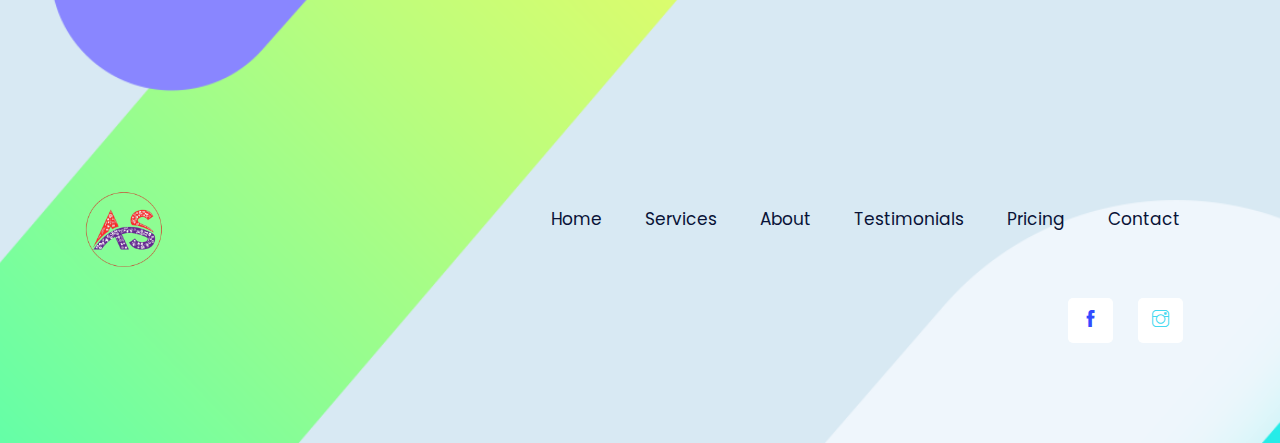
==== commit 234b76bb: "added some changes to my repo!" ====
--- a/about.html
+++ b/about.html
@@ -4,6 +4,7 @@
 <head>
   <meta charset="utf-8">
   <title>Aadi Solution</title>
+  <link rel="icon" href="images/4.3.1.png">
 
   <!-- mobile responsive meta -->
   <meta name="viewport" content="width=device-width, initial-scale=1">
@@ -217,10 +218,10 @@
       <nav class="col-lg-8 align-self-center mb-5">
         <ul class="list-inline text-lg-right text-center footer-menu">
           <li class="list-inline-item active"><a href="index.html">Home</a></li>
-          <li class="list-inline-item"><a class="page-scroll" href="#feature">Feature</a></li>
+          <li class="list-inline-item"><a class="page-scroll" href="index.html#feature">Services</a></li>
           <li class="list-inline-item"><a href="about.html">About</a></li>
-          <li class="list-inline-item"><a class="page-scroll" href="#team">Testimonials</a></li>
-          <li class="list-inline-item"><a class="page-scroll" href="#pricing">Pricing</a></li>
+          <li class="list-inline-item"><a class="page-scroll" href="index.html#team">Testimonials</a></li>
+          <li class="list-inline-item"><a class="page-scroll" href="index.html#pricing">Pricing</a></li>
           <li class="list-inline-item"><a href="contact.html">Contact</a></li>
         </ul>
       </nav>
@@ -231,14 +232,14 @@
             <a class="facebook" href="#"><i class="ti-facebook"></i></a>
           </li>
           <li class="list-inline-item">
-            <a class="twitter" href="#"><i class="ti-twitter-alt"></i></a>
-          </li>
-          <li class="list-inline-item">
+            <a class="twitter" href="https://instagram.com/aadisolution?igshid=ZDdkNTZiNTM="><i class="ti-instagram"></i></a>
+          </li>
+        <!--   <li class="list-inline-item">
             <a class="linkedin" href="#"><i class="ti-linkedin"></i></a>
           </li>
           <li class="list-inline-item">
             <a class="black" href="#"><i class="ti-github"></i></a>
-          </li>
+          </li> -->
         </ul>
       </nav>
     </div>
--- a/css/style.css
+++ b/css/style.css
@@ -1427,19 +1427,19 @@
 
 @media(max-width: 377px) {
   .hamburger-media{
-    margin-left: 8rem;
+    margin-left: 9rem;
   }
 }
 
 @media(max-width: 345px) {
   .hamburger-media{
-    margin-left: 6rem;
+    margin-left: 8.5rem;
   }
 }
 
 @media(max-width: 315px) {
   .hamburger-media{
-    margin-left: 5rem;
+    margin-left: 7rem;
   }
 }
 
